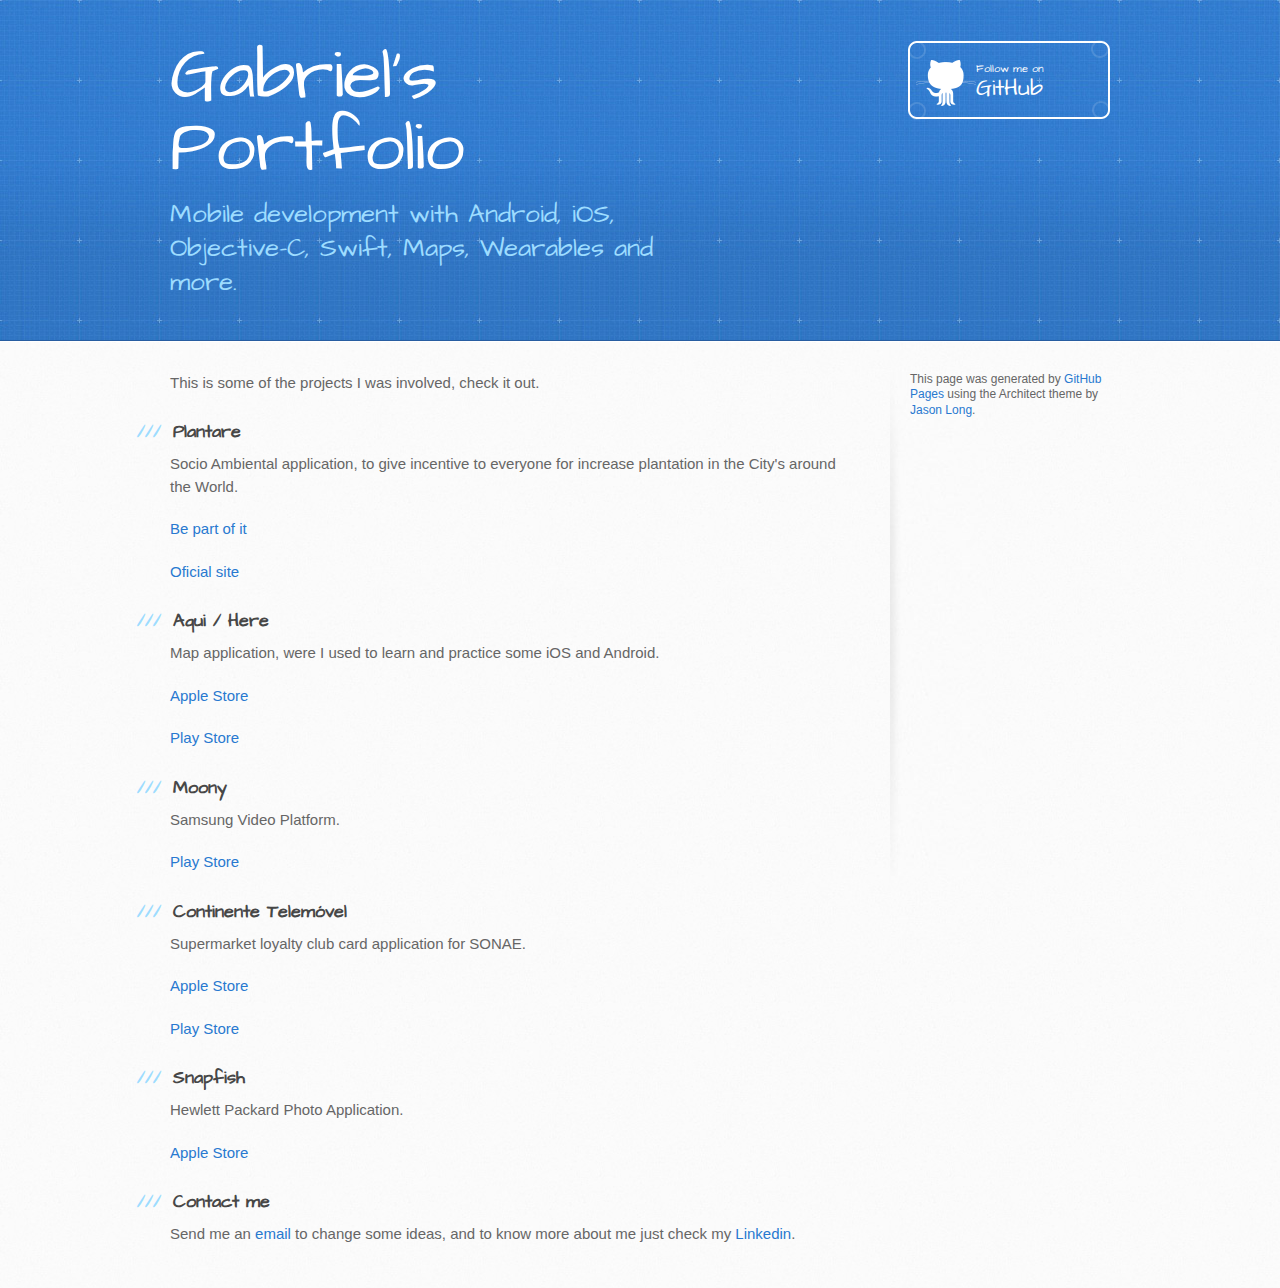
==== index.html @ df95d570 "Replace master branch with page content via GitHub" ====
<!DOCTYPE html>
<html>
  <head>
    <meta charset='utf-8'>
    <meta http-equiv="X-UA-Compatible" content="chrome=1">
    <meta name="viewport" content="width=device-width, initial-scale=1, maximum-scale=1">
    <link href='https://fonts.googleapis.com/css?family=Architects+Daughter' rel='stylesheet' type='text/css'>
    <link rel="stylesheet" type="text/css" href="stylesheets/stylesheet.css" media="screen">
    <link rel="stylesheet" type="text/css" href="stylesheets/github-light.css" media="screen">
    <link rel="stylesheet" type="text/css" href="stylesheets/print.css" media="print">

    <!--[if lt IE 9]>
    <script src="//html5shiv.googlecode.com/svn/trunk/html5.js"></script>
    <![endif]-->

    <title>Gabriel&#39;s Portfolio by gabeira</title>
  </head>

  <body>
    <header>
      <div class="inner">
        <h1>Gabriel&#39;s Portfolio</h1>
        <h2>Mobile development with Android, iOS, Objective-C, Swift, Maps, Wearables and more.</h2>
        <a href="https://github.com/gabeira" class="button"><small>Follow me on</small> GitHub</a>
      </div>
    </header>

    <div id="content-wrapper">
      <div class="inner clearfix">
        <section id="main-content">
          <p>This is some of the projects I was involved, check it out.</p>

<h3>
<a id="plantare" class="anchor" href="#plantare" aria-hidden="true"><span class="octicon octicon-link"></span></a>Plantare</h3>

<p>Socio Ambiental application, to give incentive to everyone for increase plantation in the City's around the World.</p>

<p><a href="https://github.com/gabeira/Plantare">Be part of it</a></p>

<p><a href="http://plantare.mobi">Oficial site</a></p>

<h3>
<a id="aqui--here" class="anchor" href="#aqui--here" aria-hidden="true"><span class="octicon octicon-link"></span></a>Aqui / Here</h3>

<p>Map application, were I used to learn and practice some iOS and Android.</p>

<p><a href="https://itunes.apple.com/US/app/id686338374">Apple Store</a></p>

<p><a href="https://play.google.com/store/apps/details?id=br.com.gabrielbernardopereira.Aqui">Play Store</a></p>

<h3>
<a id="moony" class="anchor" href="#moony" aria-hidden="true"><span class="octicon octicon-link"></span></a>Moony</h3>

<p>Samsung Video Platform.</p>

<p><a href="https://play.google.com/store/apps/details?id=br.org.sidia.moony">Play Store</a></p>

<h3>
<a id="continente-telemóvel" class="anchor" href="#continente-telem%C3%B3vel" aria-hidden="true"><span class="octicon octicon-link"></span></a>Continente Telemóvel</h3>

<p>Supermarket loyalty club card application for SONAE.</p>

<p><a href="https://itunes.apple.com/br/app/continente/id600514064">Apple Store</a></p>

<p><a href="https://play.google.com/store/apps/details?id=pt.continente.ContinenteTelemovel">Play Store</a></p>

<h3>
<a id="snapfish" class="anchor" href="#snapfish" aria-hidden="true"><span class="octicon octicon-link"></span></a>Snapfish</h3>

<p>Hewlett Packard Photo Application.</p>

<p><a href="https://itunes.apple.com/us/app/snapfish/id330035194">Apple Store</a></p>

<h3>
<a id="contact-me" class="anchor" href="#contact-me" aria-hidden="true"><span class="octicon octicon-link"></span></a>Contact me</h3>

<p>Send me an <a href="gabeira@gmail.com">email</a> to change some ideas, and to know more about me just check my <a href="http://linkedin.com/in/gabeira">Linkedin</a>.</p>
        </section>

        <aside id="sidebar">


          <p>This page was generated by <a href="https://pages.github.com">GitHub Pages</a> using the Architect theme by <a href="https://twitter.com/jasonlong">Jason Long</a>.</p>
        </aside>
      </div>
    </div>

            <script type="text/javascript">
            var gaJsHost = (("https:" == document.location.protocol) ? "https://ssl." : "http://www.");
            document.write(unescape("%3Cscript src='" + gaJsHost + "google-analytics.com/ga.js' type='text/javascript'%3E%3C/script%3E"));
          </script>
          <script type="text/javascript">
            try {
              var pageTracker = _gat._getTracker("UA-3048960-17");
            pageTracker._trackPageview();
            } catch(err) {}
          </script>

  </body>
</html>
---- stylesheets/stylesheet.css ----
/*! normalize.css v3.0.2 | MIT License | git.io/normalize */

/**
 * 1. Set default font family to sans-serif.
 * 2. Prevent iOS text size adjust after orientation change, without disabling
 *    user zoom.
 */

html {
  font-family: sans-serif; /* 1 */
  -webkit-text-size-adjust: 100%; /* 2 */
  -ms-text-size-adjust: 100%; /* 2 */
}

/**
 * Remove default margin.
 */

body {
  margin: 0;
}

/* HTML5 display definitions
   ========================================================================== */

/**
 * Correct `block` display not defined for any HTML5 element in IE 8/9.
 * Correct `block` display not defined for `details` or `summary` in IE 10/11
 * and Firefox.
 * Correct `block` display not defined for `main` in IE 11.
 */

article,
aside,
details,
figcaption,
figure,
footer,
header,
hgroup,
main,
menu,
nav,
section,
summary {
  display: block;
}

/**
 * 1. Correct `inline-block` display not defined in IE 8/9.
 * 2. Normalize vertical alignment of `progress` in Chrome, Firefox, and Opera.
 */

audio,
canvas,
progress,
video {
  display: inline-block; /* 1 */
  vertical-align: baseline; /* 2 */
}

/**
 * Prevent modern browsers from displaying `audio` without controls.
 * Remove excess height in iOS 5 devices.
 */

audio:not([controls]) {
  display: none;
  height: 0;
}

/**
 * Address `[hidden]` styling not present in IE 8/9/10.
 * Hide the `template` element in IE 8/9/11, Safari, and Firefox < 22.
 */

[hidden],
template {
  display: none;
}

/* Links
   ========================================================================== */

/**
 * Remove the gray background color from active links in IE 10.
 */

a {
  background-color: transparent;
}

/**
 * Improve readability when focused and also mouse hovered in all browsers.
 */

a:active,
a:hover {
  outline: 0;
}

/* Text-level semantics
   ========================================================================== */

/**
 * Address styling not present in IE 8/9/10/11, Safari, and Chrome.
 */

abbr[title] {
  border-bottom: 1px dotted;
}

/**
 * Address style set to `bolder` in Firefox 4+, Safari, and Chrome.
 */

b,
strong {
  font-weight: bold;
}

/**
 * Address styling not present in Safari and Chrome.
 */

dfn {
  font-style: italic;
}

/**
 * Address variable `h1` font-size and margin within `section` and `article`
 * contexts in Firefox 4+, Safari, and Chrome.
 */

h1 {
  margin: 0.67em 0;
  font-size: 2em;
}

/**
 * Address styling not present in IE 8/9.
 */

mark {
  color: #000;
  background: #ff0;
}

/**
 * Address inconsistent and variable font size in all browsers.
 */

small {
  font-size: 80%;
}

/**
 * Prevent `sub` and `sup` affecting `line-height` in all browsers.
 */

sub,
sup {
  position: relative;
  font-size: 75%;
  line-height: 0;
  vertical-align: baseline;
}

sup {
  top: -0.5em;
}

sub {
  bottom: -0.25em;
}

/* Embedded content
   ========================================================================== */

/**
 * Remove border when inside `a` element in IE 8/9/10.
 */

img {
  border: 0;
}

/**
 * Correct overflow not hidden in IE 9/10/11.
 */

svg:not(:root) {
  overflow: hidden;
}

/* Grouping content
   ========================================================================== */

/**
 * Address margin not present in IE 8/9 and Safari.
 */

figure {
  margin: 1em 40px;
}

/**
 * Address differences between Firefox and other browsers.
 */

hr {
  height: 0;
  -moz-box-sizing: content-box;
  box-sizing: content-box;
}

/**
 * Contain overflow in all browsers.
 */

pre {
  overflow: auto;
}

/**
 * Address odd `em`-unit font size rendering in all browsers.
 */

code,
kbd,
pre,
samp {
  font-family: monospace, monospace;
  font-size: 1em;
}

/* Forms
   ========================================================================== */

/**
 * Known limitation: by default, Chrome and Safari on OS X allow very limited
 * styling of `select`, unless a `border` property is set.
 */

/**
 * 1. Correct color not being inherited.
 *    Known issue: affects color of disabled elements.
 * 2. Correct font properties not being inherited.
 * 3. Address margins set differently in Firefox 4+, Safari, and Chrome.
 */

button,
input,
optgroup,
select,
textarea {
  margin: 0; /* 3 */
  font: inherit; /* 2 */
  color: inherit; /* 1 */
}

/**
 * Address `overflow` set to `hidden` in IE 8/9/10/11.
 */

button {
  overflow: visible;
}

/**
 * Address inconsistent `text-transform` inheritance for `button` and `select`.
 * All other form control elements do not inherit `text-transform` values.
 * Correct `button` style inheritance in Firefox, IE 8/9/10/11, and Opera.
 * Correct `select` style inheritance in Firefox.
 */

button,
select {
  text-transform: none;
}

/**
 * 1. Avoid the WebKit bug in Android 4.0.* where (2) destroys native `audio`
 *    and `video` controls.
 * 2. Correct inability to style clickable `input` types in iOS.
 * 3. Improve usability and consistency of cursor style between image-type
 *    `input` and others.
 */

button,
html input[type="button"], /* 1 */
input[type="reset"],
input[type="submit"] {
  -webkit-appearance: button; /* 2 */
  cursor: pointer; /* 3 */
}

/**
 * Re-set default cursor for disabled elements.
 */

button[disabled],
html input[disabled] {
  cursor: default;
}

/**
 * Remove inner padding and border in Firefox 4+.
 */

button::-moz-focus-inner,
input::-moz-focus-inner {
  padding: 0;
  border: 0;
}

/**
 * Address Firefox 4+ setting `line-height` on `input` using `!important` in
 * the UA stylesheet.
 */

input {
  line-height: normal;
}

/**
 * It's recommended that you don't attempt to style these elements.
 * Firefox's implementation doesn't respect box-sizing, padding, or width.
 *
 * 1. Address box sizing set to `content-box` in IE 8/9/10.
 * 2. Remove excess padding in IE 8/9/10.
 */

input[type="checkbox"],
input[type="radio"] {
  box-sizing: border-box; /* 1 */
  padding: 0; /* 2 */
}

/**
 * Fix the cursor style for Chrome's increment/decrement buttons. For certain
 * `font-size` values of the `input`, it causes the cursor style of the
 * decrement button to change from `default` to `text`.
 */

input[type="number"]::-webkit-inner-spin-button,
input[type="number"]::-webkit-outer-spin-button {
  height: auto;
}

/**
 * 1. Address `appearance` set to `searchfield` in Safari and Chrome.
 * 2. Address `box-sizing` set to `border-box` in Safari and Chrome
 *    (include `-moz` to future-proof).
 */

input[type="search"] {
  -webkit-box-sizing: content-box; /* 2 */
  -moz-box-sizing: content-box;
  box-sizing: content-box;
  -webkit-appearance: textfield; /* 1 */
}

/**
 * Remove inner padding and search cancel button in Safari and Chrome on OS X.
 * Safari (but not Chrome) clips the cancel button when the search input has
 * padding (and `textfield` appearance).
 */

input[type="search"]::-webkit-search-cancel-button,
input[type="search"]::-webkit-search-decoration {
  -webkit-appearance: none;
}

/**
 * Define consistent border, margin, and padding.
 */

fieldset {
  padding: 0.35em 0.625em 0.75em;
  margin: 0 2px;
  border: 1px solid #c0c0c0;
}

/**
 * 1. Correct `color` not being inherited in IE 8/9/10/11.
 * 2. Remove padding so people aren't caught out if they zero out fieldsets.
 */

legend {
  padding: 0; /* 2 */
  border: 0; /* 1 */
}

/**
 * Remove default vertical scrollbar in IE 8/9/10/11.
 */

textarea {
  overflow: auto;
}

/**
 * Don't inherit the `font-weight` (applied by a rule above).
 * NOTE: the default cannot safely be changed in Chrome and Safari on OS X.
 */

optgroup {
  font-weight: bold;
}

/* Tables
   ========================================================================== */

/**
 * Remove most spacing between table cells.
 */

table {
  border-spacing: 0;
  border-collapse: collapse;
}

td,
th {
  padding: 0;
}

/* LAYOUT STYLES */
body {
  font-family: 'Helvetica Neue', Helvetica, Arial, serif;
  font-size: 15px;
  font-weight: 400;
  line-height: 1.5;
  color: #666;
  background: #fafafa url(../images/body-bg.jpg) 0 0 repeat;
}

p {
  margin-top: 0;
}

a {
  color: #2879d0;
}
a:hover {
  color: #2268b2;
}

header {
  padding-top: 40px;
  padding-bottom: 40px;
  font-family: 'Architects Daughter', 'Helvetica Neue', Helvetica, Arial, serif;
  background: #2e7bcf url(../images/header-bg.jpg) 0 0 repeat-x;
  border-bottom: solid 1px #275da1;
}

header h1 {
  width: 540px;
  margin-top: 0;
  margin-bottom: 0.2em;
  font-size: 72px;
  font-weight: normal;
  line-height: 1;
  color: #fff;
  letter-spacing: -1px;
}

header h2 {
  width: 540px;
  margin-top: 0;
  margin-bottom: 0;
  font-size: 26px;
  font-weight: normal;
  line-height: 1.3;
  color: #9ddcff;
  letter-spacing: 0;
}

.inner {
  position: relative;
  width: 940px;
  margin: 0 auto;
}

#content-wrapper {
  padding-top: 30px;
  border-top: solid 1px #fff;
}

#main-content {
  float: left;
  width: 690px;
}

#main-content img {
  max-width: 100%;
}

aside#sidebar {
  float: right;
  width: 200px;
  min-height: 504px;
  padding-left: 20px;
  font-size: 12px;
  line-height: 1.3;
  background: transparent url(../images/sidebar-bg.jpg) 0 0 no-repeat;
}

aside#sidebar p.repo-owner,
aside#sidebar p.repo-owner a {
  font-weight: bold;
}

#downloads {
  margin-bottom: 40px;
}

a.button {
  width: 134px;
  height: 58px;
  padding-top: 22px;
  padding-left: 68px;
  font-family: 'Architects Daughter', 'Helvetica Neue', Helvetica, Arial, serif;
  font-size: 23px;
  line-height: 1.2;
  color: #fff;
}
a.button small {
  display: block;
  font-size: 11px;
}
header a.button {
  position: absolute;
  top: 0;
  right: 0;
  background: transparent url(../images/github-button.png) 0 0 no-repeat;
}
aside a.button {
  display: block;
  width: 138px;
  padding-left: 64px;
  margin-bottom: 20px;
  font-size: 21px;
  background: transparent url(../images/download-button.png) 0 0 no-repeat;
}

code, pre {
  margin-bottom: 30px;
  font-family: Monaco, "Bitstream Vera Sans Mono", "Lucida Console", Terminal, monospace;
  font-size: 13px;
  color: #222;
}

code {
  padding: 0 3px;
  background-color: #f2f8fc;
  border: solid 1px #dbe7f3;
}

pre {
  padding: 20px;
  overflow: auto;
  text-shadow: none;
  background: #fff;
  border: solid 1px #f2f2f2;
}
pre code {
  padding: 0;
  color: #2879d0;
  background-color: #fff;
  border: none;
}

ul, ol, dl {
  margin-bottom: 20px;
}


/* COMMON STYLES */

hr {
  height: 0;
  margin-top: 1em;
  margin-bottom: 1em;
  border: 0;
  border-top: solid 1px #ddd;
}

table {
  width: 100%;
  border: 1px solid #ebebeb;
}

th {
  font-weight: 500;
}

td {
  font-weight: 300;
  text-align: center;
  border: 1px solid #ebebeb;
}

form {
  padding: 20px;
  background: #f2f2f2;

}


/* GENERAL ELEMENT TYPE STYLES */

#main-content h1 {
  margin-top: 0;
  margin-bottom: 0;
  font-family: 'Architects Daughter', 'Helvetica Neue', Helvetica, Arial, serif;
  font-size: 2.8em;
  font-weight: normal;
  color: #474747;
  text-indent: 6px;
  letter-spacing: -1px;
}

#main-content h1:before {
  padding-right: 0.3em;
  margin-left: -0.9em;
  color: #9ddcff;
  content: "/";
}

#main-content h2 {
  margin-bottom: 8px;
  font-family: 'Architects Daughter', 'Helvetica Neue', Helvetica, Arial, serif;
  font-size: 22px;
  font-weight: bold;
  color: #474747;
  text-indent: 4px;
}
#main-content h2:before {
  padding-right: 0.3em;
  margin-left: -1.5em;
  content: "//";
  color: #9ddcff;
}

#main-content h3 {
  margin-top: 24px;
  margin-bottom: 8px;
  font-family: 'Architects Daughter', 'Helvetica Neue', Helvetica, Arial, serif;
  font-size: 18px;
  font-weight: bold;
  color: #474747;
  text-indent: 3px;
}

#main-content h3:before {
  padding-right: 0.3em;
  margin-left: -2em;
  content: "///";
  color: #9ddcff;
}

#main-content h4 {
  margin-bottom: 8px;
  font-family: 'Architects Daughter', 'Helvetica Neue', Helvetica, Arial, serif;
  font-size: 15px;
  font-weight: bold;
  color: #474747;
  text-indent: 3px;
}

h4:before {
  padding-right: 0.3em;
  margin-left: -2.8em;
  content: "////";
  color: #9ddcff;
}

#main-content h5 {
  margin-bottom: 8px;
  font-family: 'Architects Daughter', 'Helvetica Neue', Helvetica, Arial, serif;
  font-size: 14px;
  color: #474747;
  text-indent: 3px;
}
h5:before {
  padding-right: 0.3em;
  margin-left: -3.2em;
  content: "/////";
  color: #9ddcff;
}

#main-content h6 {
  margin-bottom: 8px;
  font-family: 'Architects Daughter', 'Helvetica Neue', Helvetica, Arial, serif;
  font-size: .8em;
  color: #474747;
  text-indent: 3px;
}
h6:before {
  padding-right: 0.3em;
  margin-left: -3.7em;
  content: "//////";
  color: #9ddcff;
}

p {
  margin-bottom: 20px;
}

a {
  text-decoration: none;
}

p a {
  font-weight: 400;
}

blockquote {
  padding: 0 0 0 30px;
  margin-bottom: 20px;
  font-size: 1.6em;
  border-left: 10px solid #e9e9e9;
}

ul {
  list-style-position: inside;
  list-style: disc;
  padding-left: 20px;
}

ol {
  list-style-position: inside;
  list-style: decimal;
  padding-left: 3px;
}

dl dd {
  font-style: italic;
  font-weight: 100;
}

footer {
  padding-top: 20px;
  padding-bottom: 30px;
  margin-top: 40px;
  font-size: 13px;
  color: #aaa;
  background: transparent url('../images/hr.png') 0 0 no-repeat;
}

footer a {
  color: #666;
}
footer a:hover {
  color: #444;
}

/* MISC */
.clearfix:after {
  display: block;
  height: 0;
  clear: both;
  visibility: hidden;
  content: '.';
}

.clearfix {display: inline-block;}
* html .clearfix {height: 1%;}
.clearfix {display: block;}

/* #Media Queries
================================================== */

/* Smaller than standard 960 (devices and browsers) */
@media only screen and (max-width: 959px) { }

/* Tablet Portrait size to standard 960 (devices and browsers) */
@media only screen and (min-width: 768px) and (max-width: 959px) {
  .inner {
    width: 740px;
  }
  header h1, header h2 {
    width: 340px;
  }
  header h1 {
    font-size: 60px;
  }
  header h2 {
    font-size: 30px;
  }
  #main-content {
    width: 490px;
  }
  #main-content h1:before,
  #main-content h2:before,
  #main-content h3:before,
  #main-content h4:before,
  #main-content h5:before,
  #main-content h6:before {
    padding-right: 0;
    margin-left: 0;
    content: none;
  }
}

/* All Mobile Sizes (devices and browser) */
@media only screen and (max-width: 767px) {
  .inner {
    width: 93%;
  }
  header {
    padding: 20px 0;
  }
  header .inner {
    position: relative;
  }
  header h1, header h2 {
    width: 100%;
  }
  header h1 {
    font-size: 48px;
  }
  header h2 {
    font-size: 24px;
  }
  header a.button {
    position: relative;
    display: inline-block;
    width: auto;
    height: auto;
    padding: 5px 10px;
    margin-top: 15px;
    font-size: 13px;
    line-height: 1;
    color: #2879d0;
    text-align: center;
    background-color: #9ddcff;
    background-image: none;
    border-radius: 5px;
    -moz-border-radius: 5px;
    -webkit-border-radius: 5px;
  }
  header a.button small {
    display: inline;
    font-size: 13px;
  }
  #main-content,
  aside#sidebar {
    float: none;
    width: 100% ! important;
  }
  aside#sidebar {
    min-height: 0;
    padding: 20px 0;
    margin-top: 20px;
    background-image: none;
    border-top: solid 1px #ddd;
  }
  aside#sidebar a.button {
    display: none;
  }
  #main-content h1:before,
  #main-content h2:before,
  #main-content h3:before,
  #main-content h4:before,
  #main-content h5:before,
  #main-content h6:before {
    padding-right: 0;
    margin-left: 0;
    content: none;
  }
}

/* Mobile Landscape Size to Tablet Portrait (devices and browsers) */
@media only screen and (min-width: 480px) and (max-width: 767px) { }

/* Mobile Portrait Size to Mobile Landscape Size (devices and browsers) */
@media only screen and (max-width: 479px) { }
---- stylesheets/github-light.css ----
/*
   Copyright 2014 GitHub Inc.

   Licensed under the Apache License, Version 2.0 (the "License");
   you may not use this file except in compliance with the License.
   You may obtain a copy of the License at

       http://www.apache.org/licenses/LICENSE-2.0

   Unless required by applicable law or agreed to in writing, software
   distributed under the License is distributed on an "AS IS" BASIS,
   WITHOUT WARRANTIES OR CONDITIONS OF ANY KIND, either express or implied.
   See the License for the specific language governing permissions and
   limitations under the License.

*/

.pl-c /* comment */ {
  color: #969896;
}

.pl-c1      /* constant, markup.raw, meta.diff.header, meta.module-reference, meta.property-name, support, support.constant, support.variable, variable.other.constant */,
.pl-s .pl-v /* string variable */ {
  color: #0086b3;
}

.pl-e  /* entity */,
.pl-en /* entity.name */ {
  color: #795da3;
}

.pl-s .pl-s1 /* string source */,
.pl-smi      /* storage.modifier.import, storage.modifier.package, storage.type.java, variable.other, variable.parameter.function */ {
  color: #333;
}

.pl-ent /* entity.name.tag */ {
  color: #63a35c;
}

.pl-k /* keyword, storage, storage.type */ {
  color: #a71d5d;
}

.pl-pds              /* punctuation.definition.string, string.regexp.character-class */,
.pl-s                /* string */,
.pl-s .pl-pse .pl-s1 /* string punctuation.section.embedded source */,
.pl-sr               /* string.regexp */,
.pl-sr .pl-cce       /* string.regexp constant.character.escape */,
.pl-sr .pl-sra       /* string.regexp string.regexp.arbitrary-repitition */,
.pl-sr .pl-sre       /* string.regexp source.ruby.embedded */ {
  color: #183691;
}

.pl-v /* variable */ {
  color: #ed6a43;
}

.pl-id /* invalid.deprecated */ {
  color: #b52a1d;
}

.pl-ii /* invalid.illegal */ {
  background-color: #b52a1d;
  color: #f8f8f8;
}

.pl-sr .pl-cce /* string.regexp constant.character.escape */ {
  color: #63a35c;
  font-weight: bold;
}

.pl-ml /* markup.list */ {
  color: #693a17;
}

.pl-mh        /* markup.heading */,
.pl-mh .pl-en /* markup.heading entity.name */,
.pl-ms        /* meta.separator */ {
  color: #1d3e81;
  font-weight: bold;
}

.pl-mq /* markup.quote */ {
  color: #008080;
}

.pl-mi /* markup.italic */ {
  color: #333;
  font-style: italic;
}

.pl-mb /* markup.bold */ {
  color: #333;
  font-weight: bold;
}

.pl-md /* markup.deleted, meta.diff.header.from-file */ {
  background-color: #ffecec;
  color: #bd2c00;
}

.pl-mi1 /* markup.inserted, meta.diff.header.to-file */ {
  background-color: #eaffea;
  color: #55a532;
}

.pl-mdr /* meta.diff.range */ {
  color: #795da3;
  font-weight: bold;
}

.pl-mo /* meta.output */ {
  color: #1d3e81;
}
---- stylesheets/print.css ----
html, body, div, span, applet, object, iframe,
h1, h2, h3, h4, h5, h6, p, blockquote, pre,
a, abbr, acronym, address, big, cite, code,
del, dfn, em, img, ins, kbd, q, s, samp,
small, strike, strong, sub, sup, tt, var,
b, u, i, center,
dl, dt, dd, ol, ul, li,
fieldset, form, label, legend,
table, caption, tbody, tfoot, thead, tr, th, td,
article, aside, canvas, details, embed,
figure, figcaption, footer, header, hgroup,
menu, nav, output, ruby, section, summary,
time, mark, audio, video {
  padding: 0;
  margin: 0;
  font: inherit;
  font-size: 100%;
  vertical-align: baseline;
  border: 0;
}
/* HTML5 display-role reset for older browsers */
article, aside, details, figcaption, figure,
footer, header, hgroup, menu, nav, section {
  display: block;
}
body {
  line-height: 1;
}
ol, ul {
  list-style: none;
}
blockquote, q {
  quotes: none;
}
blockquote:before, blockquote:after,
q:before, q:after {
  content: '';
  content: none;
}
table {
  border-spacing: 0;
  border-collapse: collapse;
}
body {
  font-family: 'Helvetica Neue', Helvetica, Arial, serif;
  font-size: 13px;
  line-height: 1.5;
  color: #000;
}

a {
  font-weight: bold;
  color: #d5000d;
}

header {
  padding-top: 35px;
  padding-bottom: 10px;
}

header h1 {
  font-size: 48px;
  font-weight: bold;
  line-height: 1.2;
  color: #303030;
  letter-spacing: -1px;
}

header h2 {
  font-size: 24px;
  font-weight: normal;
  line-height: 1.3;
  color: #aaa;
  letter-spacing: -1px;
}
#downloads {
  display: none;
}
#main_content {
  padding-top: 20px;
}

code, pre {
  margin-bottom: 30px;
  font-family: Monaco, "Bitstream Vera Sans Mono", "Lucida Console", Terminal;
  font-size: 12px;
  color: #222;
}

code {
  padding: 0 3px;
}

pre {
  padding: 20px;
  overflow: auto;
  border: solid 1px #ddd;
}
pre code {
  padding: 0;
}

ul, ol, dl {
  margin-bottom: 20px;
}


/* COMMON STYLES */

table {
  width: 100%;
  border: 1px solid #ebebeb;
}

th {
  font-weight: 500;
}

td {
  font-weight: 300;
  text-align: center;
  border: 1px solid #ebebeb;
}

form {
  padding: 20px;
  background: #f2f2f2;

}


/* GENERAL ELEMENT TYPE STYLES */

h1 {
  font-size: 2.8em;
}

h2 {
  margin-bottom: 8px;
  font-size: 22px;
  font-weight: bold;
  color: #303030;
}

h3 {
  margin-bottom: 8px;
  font-size: 18px;
  font-weight: bold;
  color: #d5000d;
}

h4 {
  font-size: 16px;
  font-weight: bold;
  color: #303030;
}

h5 {
  font-size: 1em;
  color: #303030;
}

h6 {
  font-size: .8em;
  color: #303030;
}

p {
  margin-bottom: 20px;
  font-weight: 300;
}

a {
  text-decoration: none;
}

p a {
  font-weight: 400;
}

blockquote {
  padding: 0 0 0 30px;
  margin-bottom: 20px;
  font-size: 1.6em;
  border-left: 10px solid #e9e9e9;
}

ul li {
  padding-left: 20px;
  list-style-position: inside;
  list-style: disc;
}

ol li {
  padding-left: 3px;
  list-style-position: inside;
  list-style: decimal;
}

dl dd {
  font-style: italic;
  font-weight: 100;
}

footer {
  padding-top: 20px;
  padding-bottom: 30px;
  margin-top: 40px;
  font-size: 13px;
  color: #aaa;
}

footer a {
  color: #666;
}

/* MISC */
.clearfix:after {
  display: block;
  height: 0;
  clear: both;
  visibility: hidden;
  content: '.';
}

.clearfix {display: inline-block;}
* html .clearfix {height: 1%;}
.clearfix {display: block;}
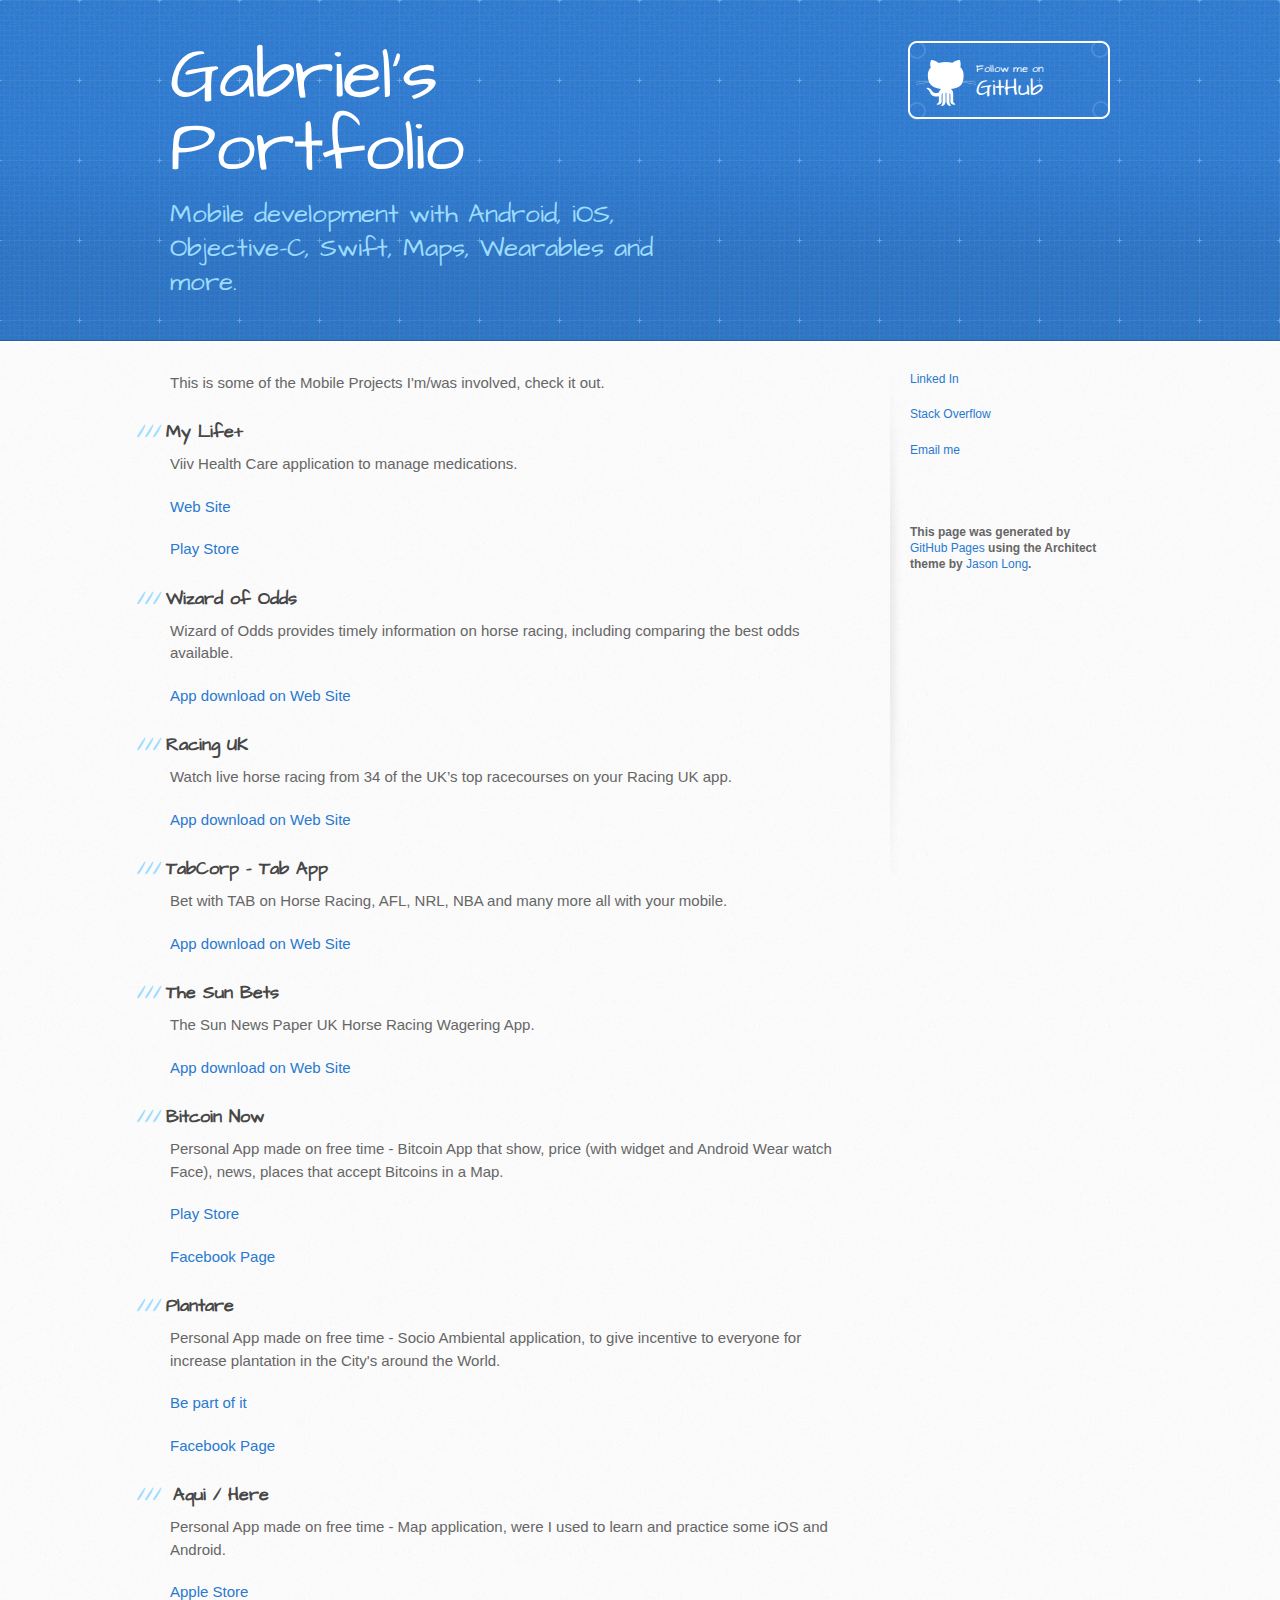
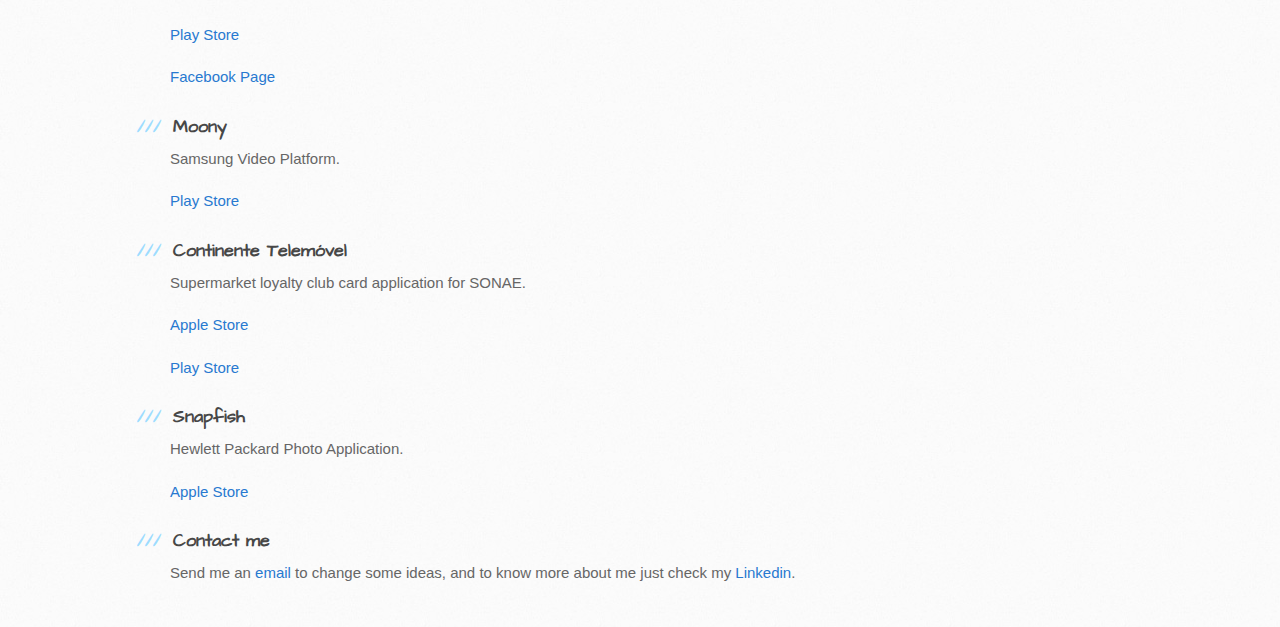
==== commit f1528978: "Update projects" ====
--- a/index.html
+++ b/index.html
@@ -28,25 +28,55 @@
     <div id="content-wrapper">
       <div class="inner clearfix">
         <section id="main-content">
-          <p>This is some of the projects I was involved, check it out.</p>
+          <p>This is some of the Mobile Projects I'm/was involved, check it out.</p>
 
-<h3>
-<a id="plantare" class="anchor" href="#plantare" aria-hidden="true"><span class="octicon octicon-link"></span></a>Plantare</h3>
+<h3><a id="mylifeplus" class="anchor" href="#mylifeplus" aria-hidden="true"><span class="octicon octicon-link"></span></a>My Life+</h3>
+<p>Viiv Health Care application to manage medications.</p>
+<p><a href="https://www.mylifeplus.com.au">Web Site</a></p>
+<p><a href="https://play.google.com/store/apps/details?id=au.com.viivhealthcare">Play Store</a></p>
 
-<p>Socio Ambiental application, to give incentive to everyone for increase plantation in the City's around the World.</p>
 
+<h3><a id="wizardofodds" class="anchor" href="#wizardofodds" aria-hidden="true"><span class="octicon octicon-link"></span></a>Wizard of Odds</h3>
+<p>Wizard of Odds provides timely information on horse racing, including comparing the best odds available.</p>
+<p><a href="http://www.wizardofodds.com.au">App download on Web Site</a></p>
+
+
+<h3><a id="ruk" class="anchor" href="#ruk" aria-hidden="true"><span class="octicon octicon-link"></span></a>Racing UK</h3>
+<p>Watch live horse racing from 34 of the UK’s top racecourses on your Racing UK app.</p>
+<p><a href="http://www.racinguk.com">App download on Web Site</a></p>
+
+
+<h3><a id="tab" class="anchor" href="#tab" aria-hidden="true"><span class="octicon octicon-link"></span></a>TabCorp - Tab App</h3>
+<p>Bet with TAB on Horse Racing, AFL, NRL, NBA and many more all with your mobile.</p>
+<p><a href="https://www.tab.com.au/info/android-app">App download on Web Site</a></p>
+
+
+<h3><a id="sunbets" class="anchor" href="#sunbets" aria-hidden="true"><span class="octicon octicon-link"></span></a>The Sun Bets</h3>
+<p>The Sun News Paper UK Horse Racing Wagering App.</p>
+<p><a href="www.sunbets.co.uk/info/android-app">App download on Web Site</a></p>
+
+
+<h3><a id="bitcoinnow" class="anchor" href="#bitcoinnow" aria-hidden="true"><span class="octicon octicon-link"></span></a>Bitcoin Now</h3>
+<p>Personal App made on free time - Bitcoin App that show, price (with widget and Android Wear watch Face), news, places that accept Bitcoins in a Map.</p>
+<p><a href="https://play.google.com/store/apps/details?id=mobi.bitcoinnow">Play Store</a></p>
+<p><a href="https://www.facebook.com/bitcoinnow.mobi">Facebook Page</a></p>
+
+<h3><a id="plantare" class="anchor" href="#plantare" aria-hidden="true"><span class="octicon octicon-link"></span></a>Plantare</h3>
+<p>Personal App made on free time - Socio Ambiental application, to give incentive to everyone for increase plantation in the City's around the World.</p>
 <p><a href="https://github.com/gabeira/Plantare">Be part of it</a></p>
+<p><a href="https://www.facebook.com/plantare.mobi">Facebook Page</a></p>
 
-<p><a href="http://plantare.mobi">Oficial site</a></p>
 
 <h3>
 <a id="aqui--here" class="anchor" href="#aqui--here" aria-hidden="true"><span class="octicon octicon-link"></span></a>Aqui / Here</h3>
 
-<p>Map application, were I used to learn and practice some iOS and Android.</p>
+<p>Personal App made on free time - Map application, were I used to learn and practice some iOS and Android.</p>
 
 <p><a href="https://itunes.apple.com/US/app/id686338374">Apple Store</a></p>
 
 <p><a href="https://play.google.com/store/apps/details?id=br.com.gabrielbernardopereira.Aqui">Play Store</a></p>
+<p><a href="https://www.facebook.com/aqui.mobi">Facebook Page</a></p>
+
 
 <h3>
 <a id="moony" class="anchor" href="#moony" aria-hidden="true"><span class="octicon octicon-link"></span></a>Moony</h3>
@@ -54,6 +84,7 @@
 <p>Samsung Video Platform.</p>
 
 <p><a href="https://play.google.com/store/apps/details?id=br.org.sidia.moony">Play Store</a></p>
+
 
 <h3>
 <a id="continente-telemóvel" class="anchor" href="#continente-telem%C3%B3vel" aria-hidden="true"><span class="octicon octicon-link"></span></a>Continente Telemóvel</h3>
@@ -64,6 +95,7 @@
 
 <p><a href="https://play.google.com/store/apps/details?id=pt.continente.ContinenteTelemovel">Play Store</a></p>
 
+
 <h3>
 <a id="snapfish" class="anchor" href="#snapfish" aria-hidden="true"><span class="octicon octicon-link"></span></a>Snapfish</h3>
 
@@ -71,15 +103,19 @@
 
 <p><a href="https://itunes.apple.com/us/app/snapfish/id330035194">Apple Store</a></p>
 
+
 <h3>
 <a id="contact-me" class="anchor" href="#contact-me" aria-hidden="true"><span class="octicon octicon-link"></span></a>Contact me</h3>
 
-<p>Send me an <a href="gabeira@gmail.com">email</a> to change some ideas, and to know more about me just check my <a href="http://linkedin.com/in/gabeira">Linkedin</a>.</p>
+<p>Send me an <a href="mailto:gabeira@gmail.com">email</a> to change some ideas, and to know more about me just check my <a href="http://linkedin.com/in/gabeira">Linkedin</a>.</p>
         </section>
 
         <aside id="sidebar">
 
-
+<p><b><a href="http://linkedin.com/in/gabeira">Linked In</a><b></p>
+<p><b><a href="https://stackoverflow.com/users/2221507/gabriel-pereira">Stack Overflow</a><b></p>
+<p><b><a href="mailto:gabeira@gmail.com">Email me</a><b></p>
+<br><br><br>
           <p>This page was generated by <a href="https://pages.github.com">GitHub Pages</a> using the Architect theme by <a href="https://twitter.com/jasonlong">Jason Long</a>.</p>
         </aside>
       </div>
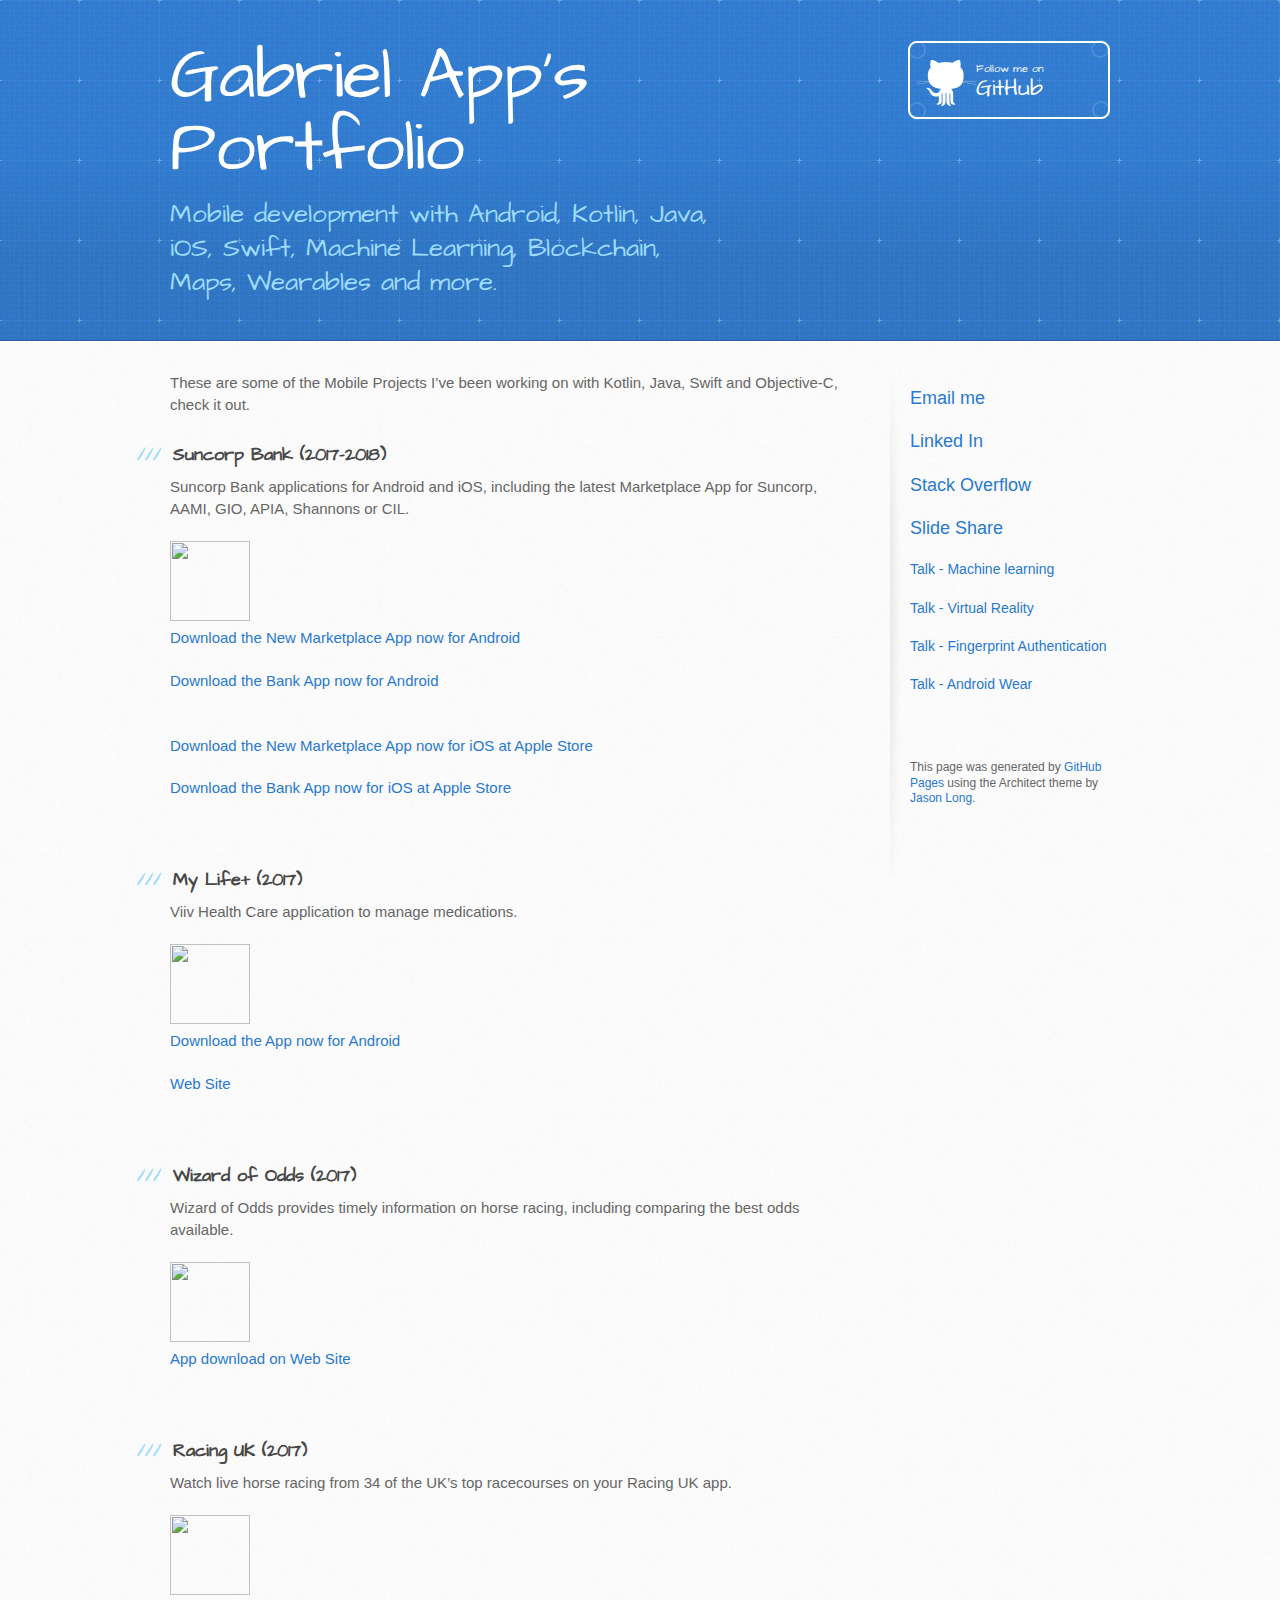
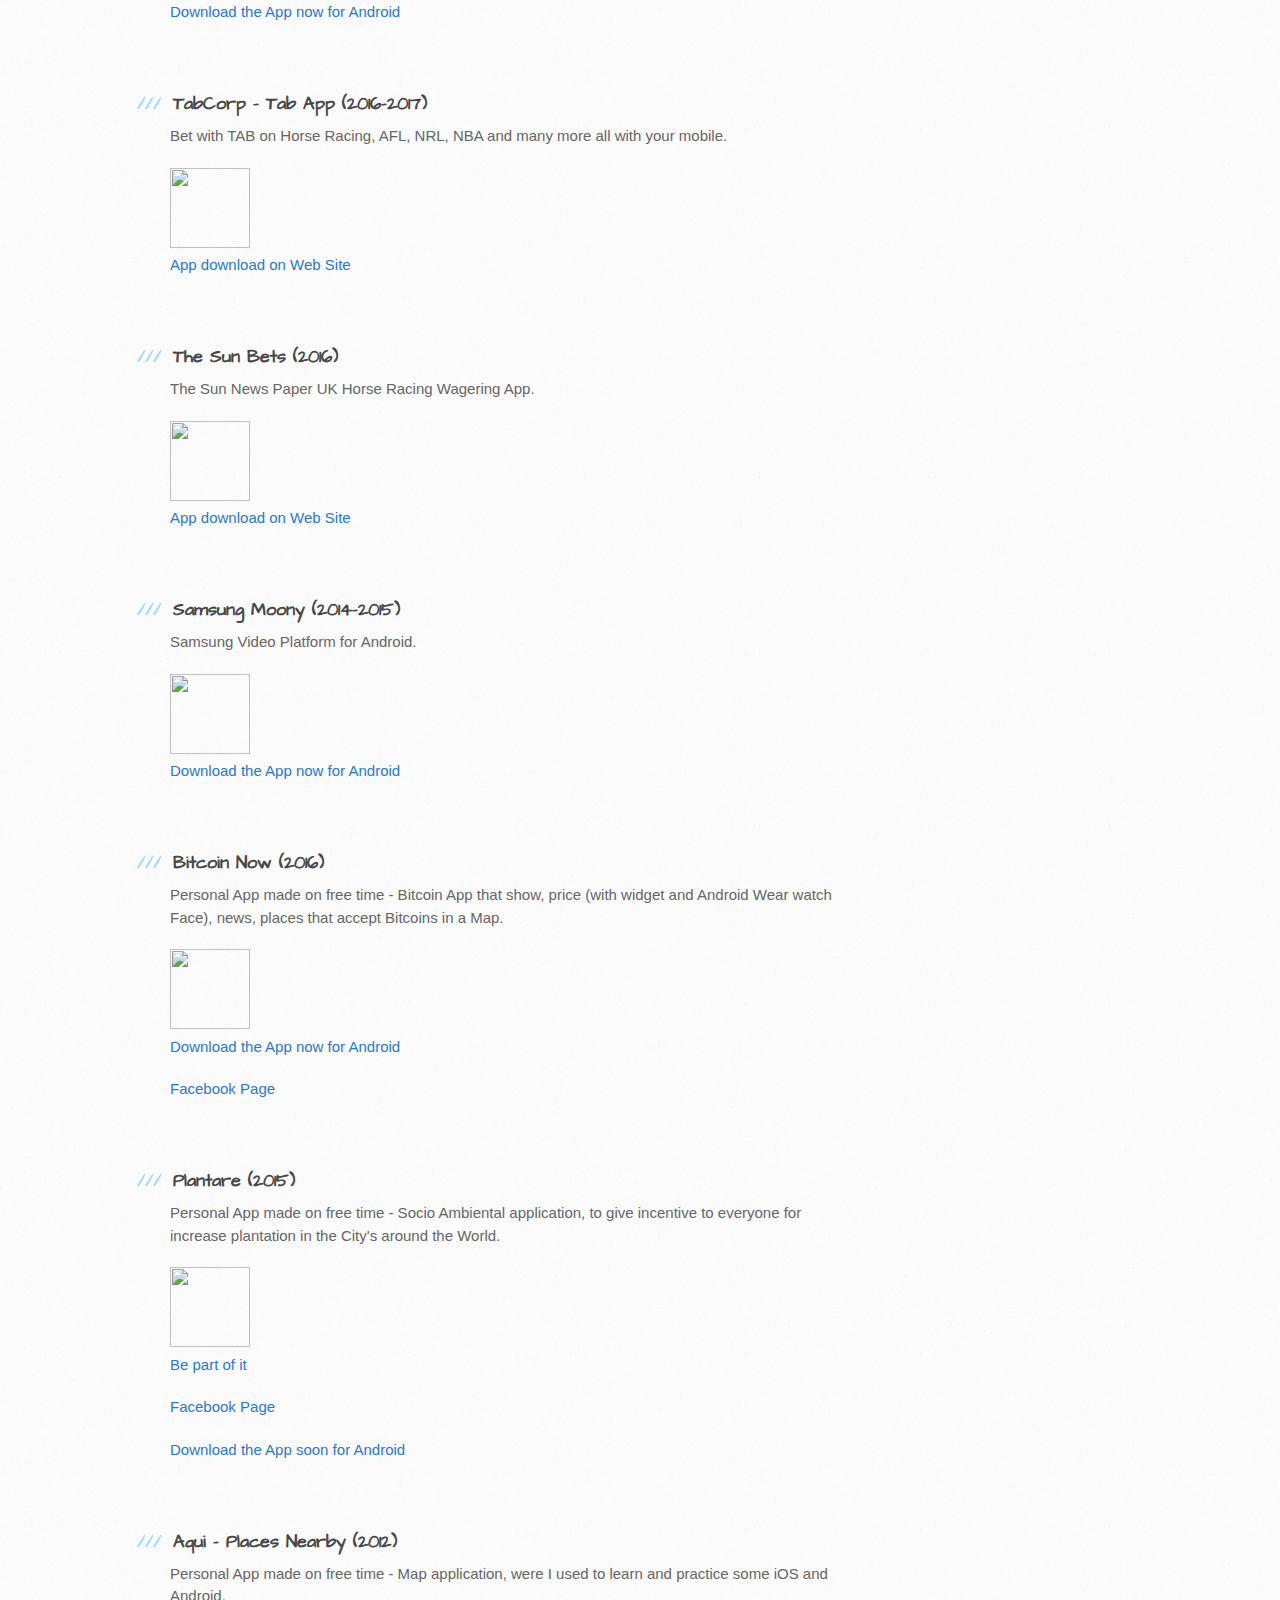
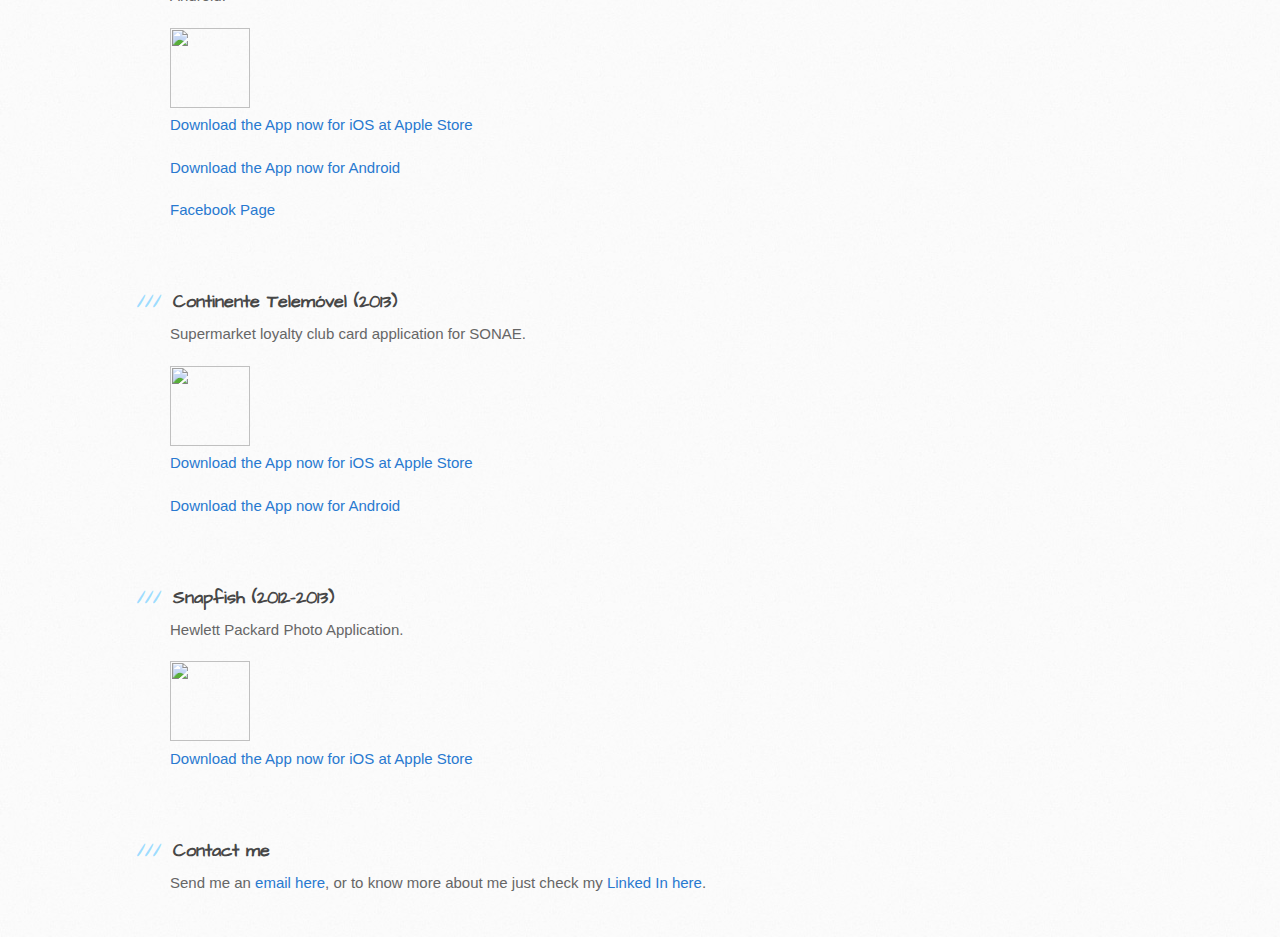
==== commit fcff664e: "Update Adding Suncorp App" ====
--- a/index.html
+++ b/index.html
@@ -1,10 +1,11 @@
 <!DOCTYPE html>
 <html>
-  <head>
+<head>
     <meta charset='utf-8'>
     <meta http-equiv="X-UA-Compatible" content="chrome=1">
     <meta name="viewport" content="width=device-width, initial-scale=1, maximum-scale=1">
-    <link href='https://fonts.googleapis.com/css?family=Architects+Daughter' rel='stylesheet' type='text/css'>
+    <link href='https://fonts.googleapis.com/css?family=Architects+Daughter' rel='stylesheet'
+          type='text/css'>
     <link rel="stylesheet" type="text/css" href="stylesheets/stylesheet.css" media="screen">
     <link rel="stylesheet" type="text/css" href="stylesheets/github-light.css" media="screen">
     <link rel="stylesheet" type="text/css" href="stylesheets/print.css" media="print">
@@ -13,124 +14,216 @@
     <script src="//html5shiv.googlecode.com/svn/trunk/html5.js"></script>
     <![endif]-->
 
-    <title>Gabriel&#39;s Portfolio by gabeira</title>
-  </head>
-
-  <body>
-    <header>
-      <div class="inner">
-        <h1>Gabriel&#39;s Portfolio</h1>
-        <h2>Mobile development with Android, iOS, Objective-C, Swift, Maps, Wearables and more.</h2>
-        <a href="https://github.com/gabeira" class="button"><small>Follow me on</small> GitHub</a>
-      </div>
-    </header>
-
-    <div id="content-wrapper">
-      <div class="inner clearfix">
+    <title>Gabriel App&#39;s Portfolio by gabeira</title>
+</head>
+
+<body>
+<header>
+    <div class="inner">
+        <h1>Gabriel App&#39;s Portfolio</h1>
+        <h2>Mobile development with Android, Kotlin, Java, iOS, Swift, Machine Learning,
+            Blockchain, Maps, Wearables and more.</h2>
+        <a href="https://github.com/gabeira" class="button">
+            <small>Follow me on</small>
+            GitHub</a>
+    </div>
+</header>
+
+<div id="content-wrapper">
+    <div class="inner clearfix">
         <section id="main-content">
-          <p>This is some of the Mobile Projects I'm/was involved, check it out.</p>
-
-<h3><a id="mylifeplus" class="anchor" href="#mylifeplus" aria-hidden="true"><span class="octicon octicon-link"></span></a>My Life+</h3>
-<p>Viiv Health Care application to manage medications.</p>
-<p><a href="https://www.mylifeplus.com.au">Web Site</a></p>
-<p><a href="https://play.google.com/store/apps/details?id=au.com.viivhealthcare">Play Store</a></p>
-
-
-<h3><a id="wizardofodds" class="anchor" href="#wizardofodds" aria-hidden="true"><span class="octicon octicon-link"></span></a>Wizard of Odds</h3>
-<p>Wizard of Odds provides timely information on horse racing, including comparing the best odds available.</p>
-<p><a href="http://www.wizardofodds.com.au">App download on Web Site</a></p>
-
-
-<h3><a id="ruk" class="anchor" href="#ruk" aria-hidden="true"><span class="octicon octicon-link"></span></a>Racing UK</h3>
-<p>Watch live horse racing from 34 of the UK’s top racecourses on your Racing UK app.</p>
-<p><a href="http://www.racinguk.com">App download on Web Site</a></p>
-
-
-<h3><a id="tab" class="anchor" href="#tab" aria-hidden="true"><span class="octicon octicon-link"></span></a>TabCorp - Tab App</h3>
-<p>Bet with TAB on Horse Racing, AFL, NRL, NBA and many more all with your mobile.</p>
-<p><a href="https://www.tab.com.au/info/android-app">App download on Web Site</a></p>
-
-
-<h3><a id="sunbets" class="anchor" href="#sunbets" aria-hidden="true"><span class="octicon octicon-link"></span></a>The Sun Bets</h3>
-<p>The Sun News Paper UK Horse Racing Wagering App.</p>
-<p><a href="www.sunbets.co.uk/info/android-app">App download on Web Site</a></p>
-
-
-<h3><a id="bitcoinnow" class="anchor" href="#bitcoinnow" aria-hidden="true"><span class="octicon octicon-link"></span></a>Bitcoin Now</h3>
-<p>Personal App made on free time - Bitcoin App that show, price (with widget and Android Wear watch Face), news, places that accept Bitcoins in a Map.</p>
-<p><a href="https://play.google.com/store/apps/details?id=mobi.bitcoinnow">Play Store</a></p>
-<p><a href="https://www.facebook.com/bitcoinnow.mobi">Facebook Page</a></p>
-
-<h3><a id="plantare" class="anchor" href="#plantare" aria-hidden="true"><span class="octicon octicon-link"></span></a>Plantare</h3>
-<p>Personal App made on free time - Socio Ambiental application, to give incentive to everyone for increase plantation in the City's around the World.</p>
-<p><a href="https://github.com/gabeira/Plantare">Be part of it</a></p>
-<p><a href="https://www.facebook.com/plantare.mobi">Facebook Page</a></p>
-
-
-<h3>
-<a id="aqui--here" class="anchor" href="#aqui--here" aria-hidden="true"><span class="octicon octicon-link"></span></a>Aqui / Here</h3>
-
-<p>Personal App made on free time - Map application, were I used to learn and practice some iOS and Android.</p>
-
-<p><a href="https://itunes.apple.com/US/app/id686338374">Apple Store</a></p>
-
-<p><a href="https://play.google.com/store/apps/details?id=br.com.gabrielbernardopereira.Aqui">Play Store</a></p>
-<p><a href="https://www.facebook.com/aqui.mobi">Facebook Page</a></p>
-
-
-<h3>
-<a id="moony" class="anchor" href="#moony" aria-hidden="true"><span class="octicon octicon-link"></span></a>Moony</h3>
-
-<p>Samsung Video Platform.</p>
-
-<p><a href="https://play.google.com/store/apps/details?id=br.org.sidia.moony">Play Store</a></p>
-
-
-<h3>
-<a id="continente-telemóvel" class="anchor" href="#continente-telem%C3%B3vel" aria-hidden="true"><span class="octicon octicon-link"></span></a>Continente Telemóvel</h3>
-
-<p>Supermarket loyalty club card application for SONAE.</p>
-
-<p><a href="https://itunes.apple.com/br/app/continente/id600514064">Apple Store</a></p>
-
-<p><a href="https://play.google.com/store/apps/details?id=pt.continente.ContinenteTelemovel">Play Store</a></p>
-
-
-<h3>
-<a id="snapfish" class="anchor" href="#snapfish" aria-hidden="true"><span class="octicon octicon-link"></span></a>Snapfish</h3>
-
-<p>Hewlett Packard Photo Application.</p>
-
-<p><a href="https://itunes.apple.com/us/app/snapfish/id330035194">Apple Store</a></p>
-
-
-<h3>
-<a id="contact-me" class="anchor" href="#contact-me" aria-hidden="true"><span class="octicon octicon-link"></span></a>Contact me</h3>
-
-<p>Send me an <a href="mailto:gabeira@gmail.com">email</a> to change some ideas, and to know more about me just check my <a href="http://linkedin.com/in/gabeira">Linkedin</a>.</p>
+            <p>These are some of the Mobile Projects I’ve been working on with Kotlin, Java, Swift and Objective-C, check it out.</p>
+
+            <h3>
+                <a id="suncorpbank" class="anchor" href="#suncorpbank" aria-hidden="true">
+                    <span class="octicon octicon-link"></span></a>Suncorp Bank (2017-2018)
+            </h3>
+            <p>Suncorp Bank applications for Android and iOS, including the latest Marketplace App
+                for Suncorp, AAMI, GIO, APIA, Shannons or CIL.</p>
+            <img width="80dp" height="80dp"
+                 src="https://is3-ssl.mzstatic.com/image/thumb/Purple118/v4/16/f5/9c/16f59cf1-7f16-bb9d-907e-adcc67fa8ea8/AppIcon-1x_U007emarketing-0-0-GLES2_U002c0-512MB-sRGB-0-0-0-85-220-0-0-0-4.png/230x0w.jpg">
+            <p><a href="https://play.google.com/store/apps/details?id=au.com.suncorp.marketplace">Download
+                the New Marketplace App now for Android</a></p>
+            <p><a href="https://play.google.com/store/apps/details?id=au.com.suncorp.SuncorpBank">Download
+                the Bank App now for Android</a></p><br>
+            <p><a href="https://itunes.apple.com/au/app/suncorp-app/id1383025759">Download the New
+                Marketplace App now for iOS at Apple Store</a></p>
+            <p><a href="https://itunes.apple.com/au/app/suncorp-bank/id484823774?mt=8">Download the
+                Bank App now for iOS at Apple Store</a></p><br>
+
+
+            <h3>
+                <a id="mylifeplus" class="anchor" href="#mylifeplus" aria-hidden="true">
+                    <span class="octicon octicon-link"></span></a>My Life+ (2017)
+            </h3>
+            <p>Viiv Health Care application to manage medications.</p>
+            <img width="80dp" height="80dp"
+                 src="https://lh3.googleusercontent.com/Im7Nexi8qcZbq0R8qUSzje2lmc0QG2jNHl2kbGDMdifKnj0YMhzsWf_grrexWxYRJQ=s360-rw">
+            <p><a href="https://play.google.com/store/apps/details?id=au.com.viivhealthcare">Download the App now for Android</a></p>
+            <p><a href="https://www.mylifeplus.com.au">Web Site</a></p><br>
+
+
+            <h3>
+                <a id="wizardofodds" class="anchor" href="#wizardofodds" aria-hidden="true">
+                    <span class="octicon octicon-link"></span></a>Wizard of Odds (2017)
+            </h3>
+            <p>Wizard of Odds provides timely information on horse racing, including comparing the
+                best odds available.</p>
+            <img width="80dp" height="80dp"
+                 src="https://is1-ssl.mzstatic.com/image/thumb/Purple118/v4/d5/00/c8/d500c89f-c205-8970-8014-12fe031f0124/AppIcon-1x_U007emarketing-85-220-0-4.png/230x0w.jpg">
+            <p><a href="https://www.wizardofodds.com.au">App download on Web Site</a></p><br>
+
+
+            <h3>
+                <a id="ruk" class="anchor" href="#ruk" aria-hidden="true">
+                    <span class="octicon octicon-link"></span></a>Racing UK (2017)
+            </h3>
+            <p>Watch live horse racing from 34 of the UK’s top racecourses on your Racing UK app.</p>
+            <img width="80dp" height="80dp"
+                 src="https://lh3.googleusercontent.com/zDi3shq75WnKDpj3AMYtkMxbcMpVFEEcQw6XPoEfMugbx7QBl2sfq4ivTuCHnSAjEgM=s360-rw">
+            <p><a href="https://play.google.com/store/apps/details?id=com.racinguk.app">Download the
+                App now for Android</a></p><br>
+
+
+            <h3>
+                <a id="tab" class="anchor" href="#tab" aria-hidden="true">
+                    <span class="octicon octicon-link"></span></a>TabCorp - Tab App (2016-2017)
+            </h3>
+            <p>Bet with TAB on Horse Racing, AFL, NRL, NBA and many more all with your mobile.</p>
+            <img width="80dp" height="80dp"
+                 src="https://is5-ssl.mzstatic.com/image/thumb/Purple118/v4/23/39/be/2339be3c-069d-a0f6-e842-026f74f2ec89/AppIcon-1x_U007emarketing-85-220-0-6.png/230x0w.jpg">
+            <p><a href="https://www.tab.com.au/info/android-app">App download on Web Site</a></p>
+            <br>
+
+
+            <h3>
+                <a id="sunbets" class="anchor" href="#sunbets" aria-hidden="true">
+                    <span class="octicon octicon-link"></span></a>The Sun Bets (2016)
+            </h3>
+            <p>The Sun News Paper UK Horse Racing Wagering App.</p>
+            <img width="80dp" height="80dp"
+                 src="https://pbs.twimg.com/profile_images/919876700716007424/sDWXAxJW_400x400.jpg">
+            <p><a href="http://www.sunbets.co.uk">App download on Web Site</a></p><br>
+
+
+            <h3>
+                <a id="moony" class="anchor" href="#moony" aria-hidden="true">
+                    <span class="octicon octicon-link"></span></a>Samsung Moony (2014-2015)
+            </h3>
+            <p>Samsung Video Platform for Android.</p>
+            <img width="80dp" height="80dp"
+                 src="https://lh3.ggpht.com/uzdp_IMiW4BSrQ9R195La-kYfTSC0d7gmdcaF37v-bc58Ju9RSk80ACXBx9AGntjc6K8=s360-rw">
+            <p><a href="https://play.google.com/store/apps/details?id=br.org.sidia.moony">Download
+                the App now for Android</a></p><br>
+
+
+            <h3>
+                <a id="bitcoinnow" class="anchor" href="#bitcoinnow" aria-hidden="true">
+                    <span class="octicon octicon-link"></span></a>Bitcoin Now (2016)
+            </h3>
+            <p>Personal App made on free time - Bitcoin App that show, price (with widget and
+                Android Wear watch Face), news, places that accept Bitcoins in a Map.</p>
+            <img width="80dp" height="80dp"
+                 src="https://lh3.googleusercontent.com/a4t2M2d0cau3zhGf56nceu4GGPHAniU7dbQVTxEq8XzElvGCdEBEziV7SzCl_kH95sNv=s360-rw">
+            <p><a href="https://play.google.com/store/apps/details?id=mobi.bitcoinnow">Download the
+                App now for Android</a></p>
+            <p><a href="https://www.facebook.com/bitcoinnow.mobi">Facebook Page</a></p><br>
+
+
+            <h3><a id="plantare" class="anchor" href="#plantare" aria-hidden="true">
+                <span class="octicon octicon-link"></span></a>Plantare (2015)
+            </h3>
+            <p>Personal App made on free time - Socio Ambiental application, to give incentive to
+                everyone for increase plantation in the City's around the World.</p>
+            <img width="80dp" height="80dp"
+                 src="https://scontent.fsyd4-1.fna.fbcdn.net/v/t1.0-1/p480x480/11694094_884731938283824_5788461424199897581_n.png?_nc_cat=103&_nc_ht=scontent.fsyd4-1.fna&oh=f420e6982a3347137d3774a0d6591ea8&oe=5C694BC1">
+            <p><a href="https://github.com/gabeira/Plantare">Be part of it</a></p>
+            <p><a href="https://www.facebook.com/plantare.mobi">Facebook Page</a></p>
+            <p><a href="https://play.google.com/store/apps/details?id=mobi.plantare">Download the
+                App soon for Android</a></p><br>
+
+
+            <h3>
+                <a id="aqui" class="anchor" href="#aqui" aria-hidden="true">
+                    <span class="octicon octicon-link"></span></a>Aqui - Places Nearby (2012)
+            </h3>
+            <p>Personal App made on free time - Map application, were I used to learn and practice
+                some iOS and Android.</p>
+            <img width="80dp" height="80dp"
+                 src="https://scontent.fsyd4-1.fna.fbcdn.net/v/t31.0-8/1269366_396126443868697_3814999584368727970_o.png?_nc_cat=100&_nc_ht=scontent.fsyd4-1.fna&oh=824b995918288f678b61176deb248100&oe=5C6E6913">
+            <p><a href="https://itunes.apple.com/US/app/id686338374">Download the App now for iOS at
+                Apple Store</a></p>
+
+            <p>
+                <a href="https://play.google.com/store/apps/details?id=br.com.gabrielbernardopereira.Aqui">Download
+                    the App now for Android</a></p>
+            <p><a href="https://www.facebook.com/aqui.mobi">Facebook Page</a></p><br>
+
+
+            <h3>
+                <a id="continente" class="anchor" href="#continente"
+                   aria-hidden="true">
+                    <span class="octicon octicon-link"></span></a>Continente Telemóvel (2013)
+            </h3>
+            <p>Supermarket loyalty club card application for SONAE.</p>
+            <img width="80dp" height="80dp"
+                 src="https://is3-ssl.mzstatic.com/image/thumb/Purple128/v4/ce/c2/f4/cec2f410-2f9f-caa3-a680-477d9189b6e3/AppIcon-1x_U007emarketing-85-220-5.png/230x0w.jpg">
+            <p><a href="https://itunes.apple.com/br/app/continente/id600514064">Download the App now
+                for iOS at Apple Store</a></p>
+            <p>
+                <a href="https://play.google.com/store/apps/details?id=pt.continente.ContinenteTelemovel">Download
+                    the App now for Android</a></p><br>
+
+
+            <h3>
+                <a id="snapfish" class="anchor" href="#snapfish" aria-hidden="true">
+                    <span class="octicon octicon-link"></span></a>Snapfish (2012-2013)
+            </h3>
+            <p>Hewlett Packard Photo Application.</p>
+            <img width="80dp" height="80dp"
+                 src="https://is3-ssl.mzstatic.com/image/thumb/Purple118/v4/3e/60/c5/3e60c5d2-01a6-5b89-a322-5cb6a1e229b2/AppIcon-0-1x_U007emarketing-0-0-GLES2_U002c0-512MB-sRGB-0-0-0-85-220-0-0-0-6.png/460x0w.jpg">
+            <p><a href="https://itunes.apple.com/us/app/snapfish/id330035194">Download the App now
+                for iOS at Apple Store</a></p><br>
+
+
+            <h3>
+                <a id="contact-me" class="anchor" href="#contact-me" aria-hidden="true">
+                    <span class="octicon octicon-link"></span></a>Contact me
+            </h3>
+            <p>Send me an <a href="mailto:gabeira@gmail.com">email here</a>, or to know more about
+                me just check my <a href="http://linkedin.com/in/gabeira">Linked In here</a>.</p>
         </section>
 
         <aside id="sidebar">
-
-<p><b><a href="http://linkedin.com/in/gabeira">Linked In</a><b></p>
-<p><b><a href="https://stackoverflow.com/users/2221507/gabriel-pereira">Stack Overflow</a><b></p>
-<p><b><a href="mailto:gabeira@gmail.com">Email me</a><b></p>
-<br><br><br>
-          <p>This page was generated by <a href="https://pages.github.com">GitHub Pages</a> using the Architect theme by <a href="https://twitter.com/jasonlong">Jason Long</a>.</p>
+            <h2>
+                <p><b><a href="mailto:gabeira@gmail.com">Email me</a></b></p>
+                <p><b><a href="http://linkedin.com/in/gabeira">Linked In</a></b></p>
+                <p><b><a href="https://stackoverflow.com/users/2221507/gabriel-pereira">Stack Overflow</a></b></p>
+                <p><b><a href="https://www.slideshare.net/gabbeira">Slide Share</a></b></p>
+            </h2>
+            <h3>
+                <p><b><a href="https://www.slideshare.net/gabbeira/machine-learning-for-mobile-developers">Talk - Machine learning</a></b></p>
+                <p><b><a href="https://www.slideshare.net/gabbeira/virtual-reality-development-with-gear-vr-and-cardboard-63295225">Talk - Virtual Reality</a></b></p>
+                <p><b><a href="https://www.slideshare.net/gabbeira/android-fingerprint-authentication">Talk - Fingerprint Authentication</a></b></p>
+                <p><b><a href="https://www.slideshare.net/gabbeira/android-wear-devfest-norte-2014">Talk - Android Wear</a></b></p>
+            </h3>
+            <br><br><br>
+            <p>This page was generated by <a href="https://pages.github.com">GitHub Pages</a> using
+                the Architect theme by <a href="https://twitter.com/jasonlong">Jason Long</a>.</p>
         </aside>
-      </div>
     </div>
-
-            <script type="text/javascript">
+</div>
+<script type="text/javascript">
             var gaJsHost = (("https:" == document.location.protocol) ? "https://ssl." : "http://www.");
             document.write(unescape("%3Cscript src='" + gaJsHost + "google-analytics.com/ga.js' type='text/javascript'%3E%3C/script%3E"));
-          </script>
-          <script type="text/javascript">
+
+</script>
+<script type="text/javascript">
             try {
               var pageTracker = _gat._getTracker("UA-3048960-17");
             pageTracker._trackPageview();
             } catch(err) {}
-          </script>
-
-  </body>
+
+</script>
+</body>
 </html>
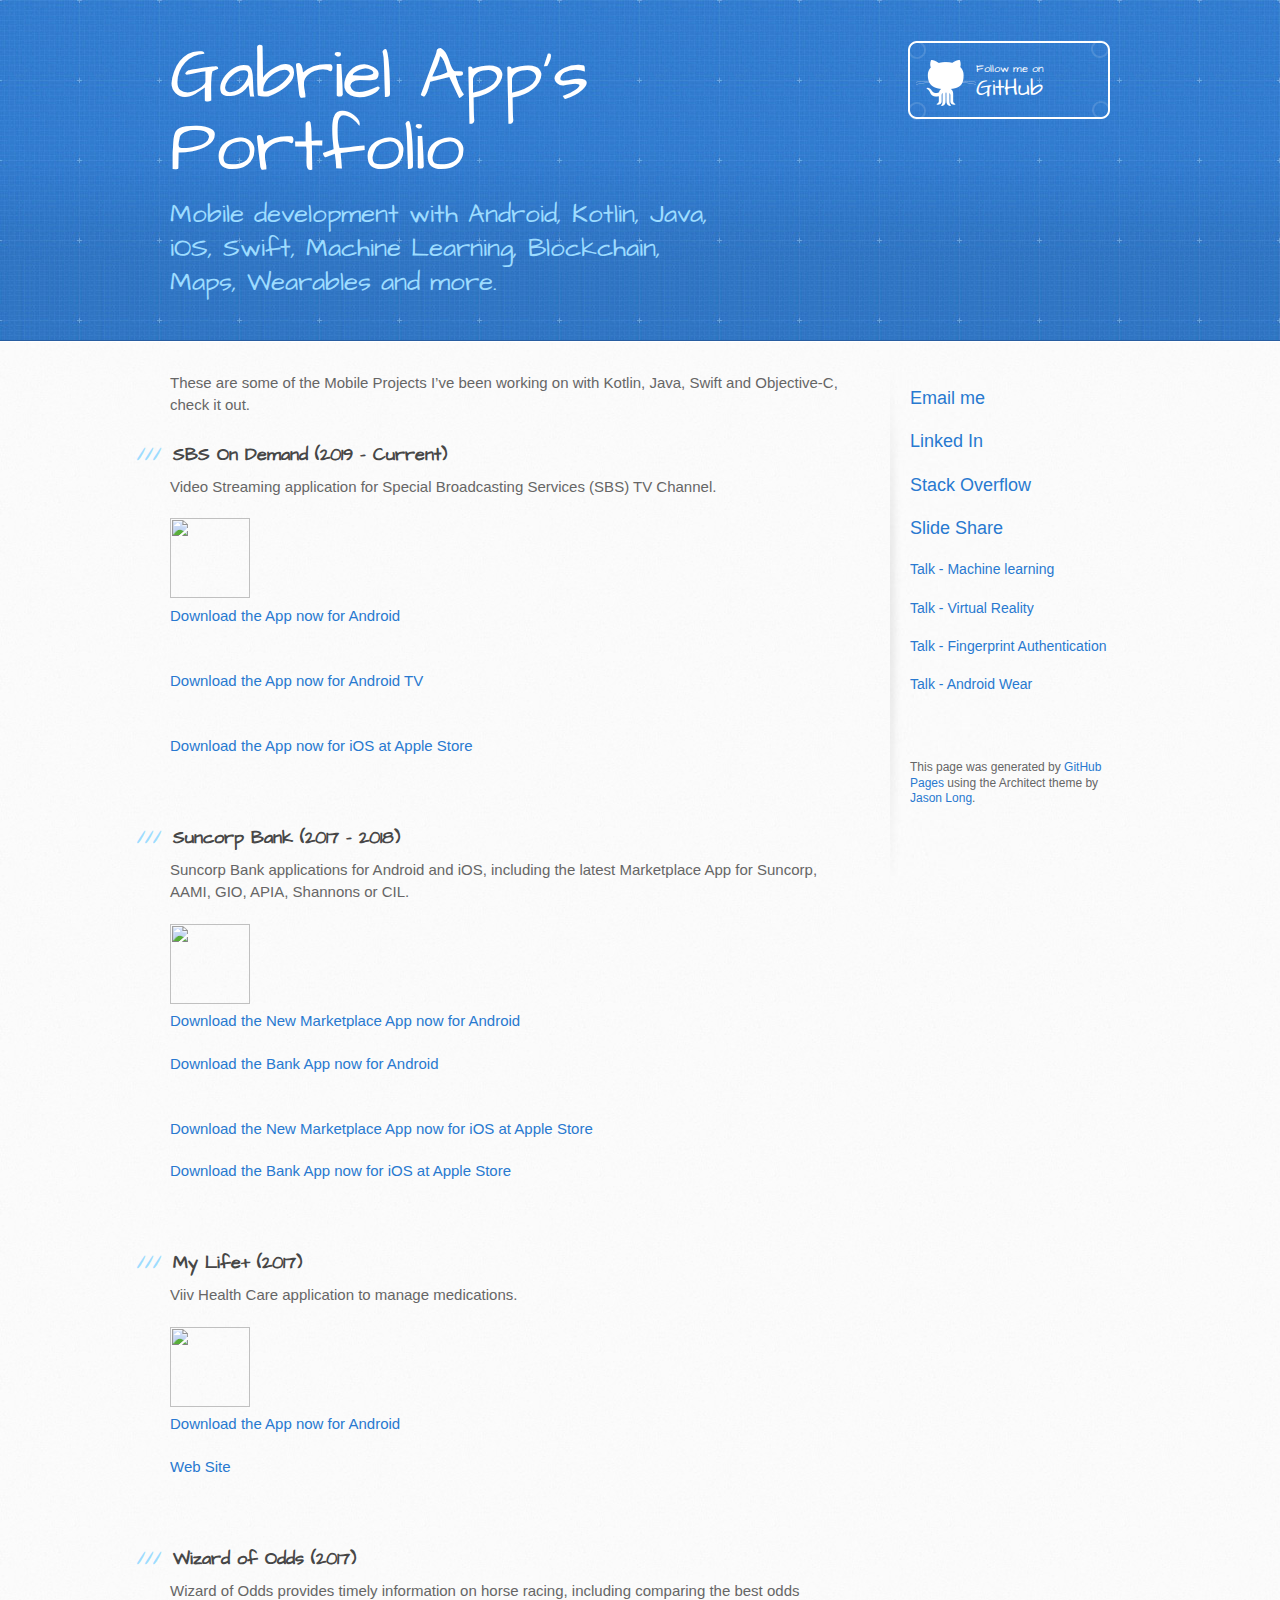
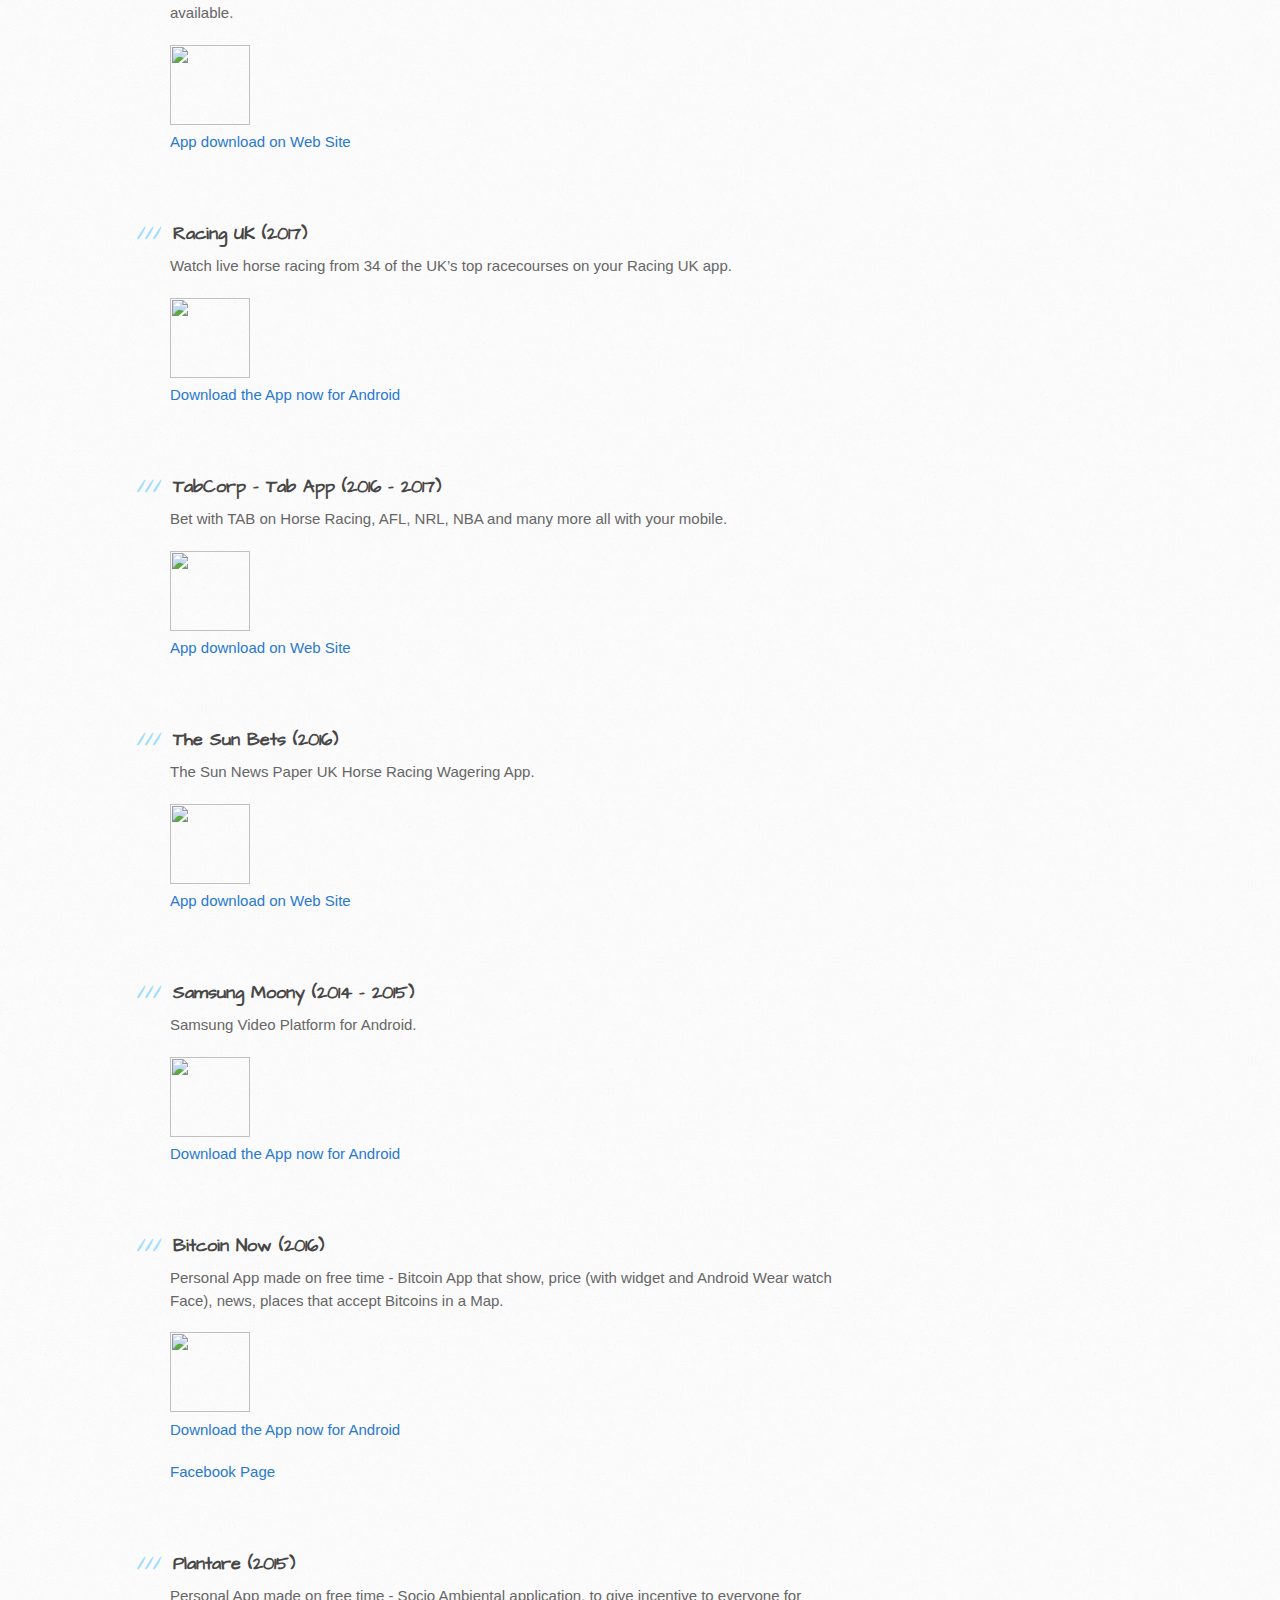
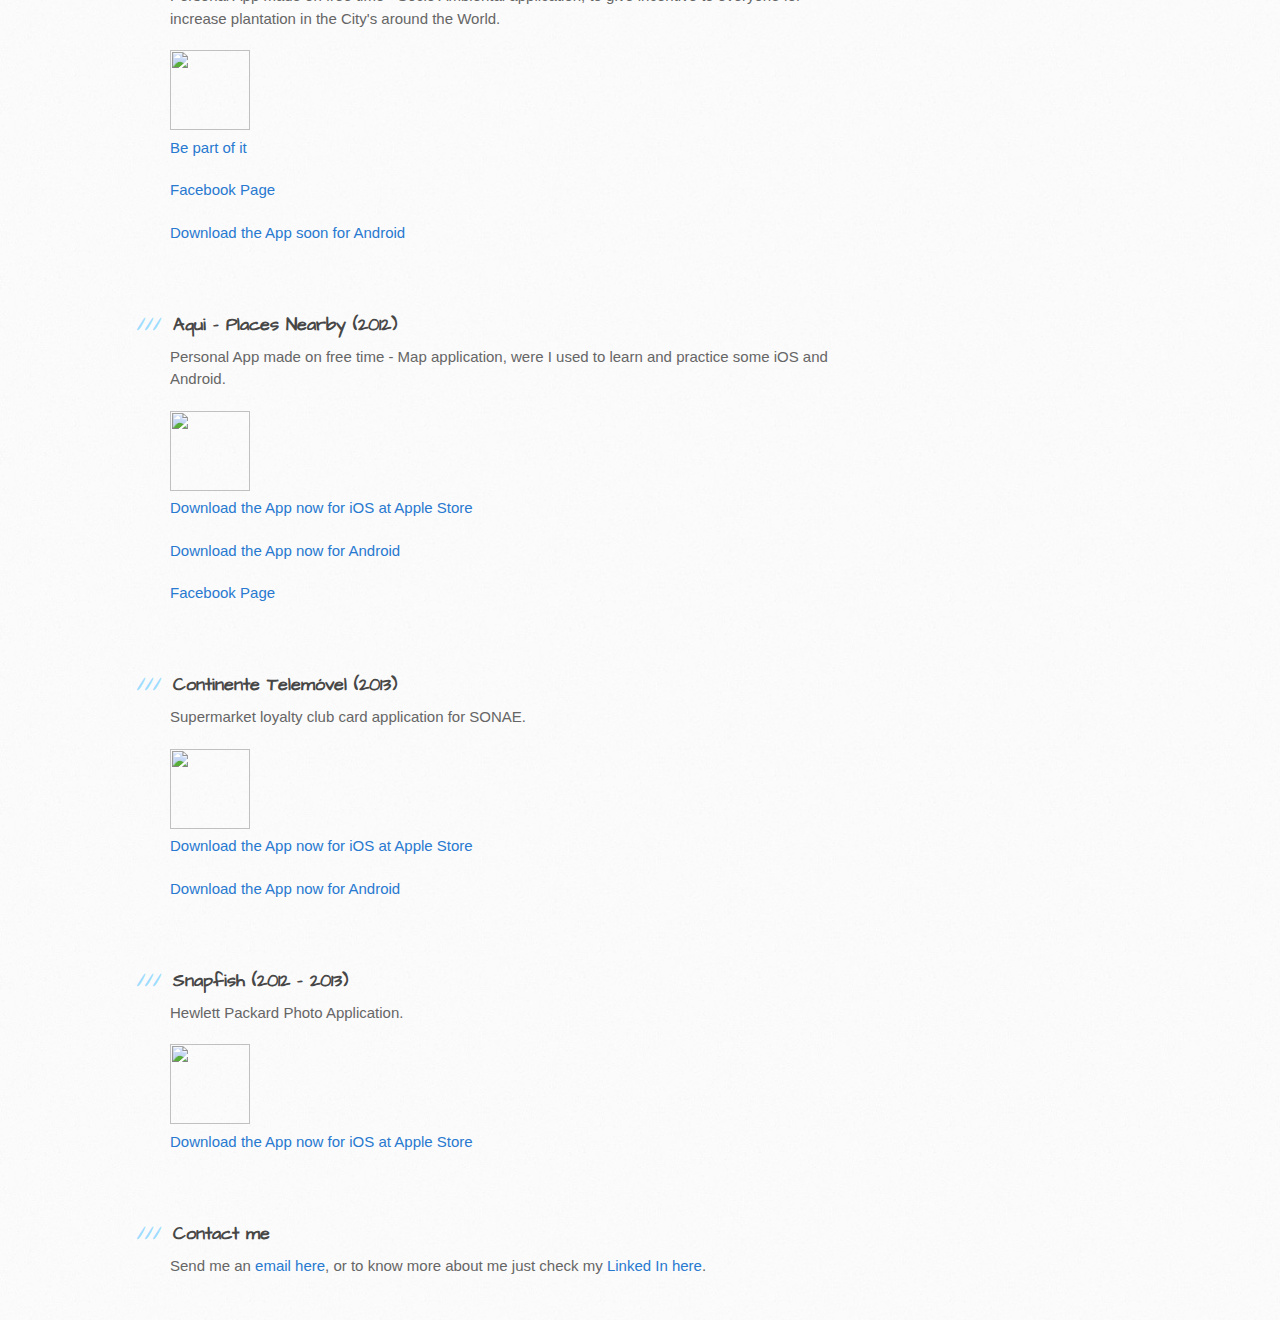
==== commit 9e09187b: "Add SBS On Demand" ====
--- a/index.html
+++ b/index.html
@@ -35,8 +35,20 @@
             <p>These are some of the Mobile Projects I’ve been working on with Kotlin, Java, Swift and Objective-C, check it out.</p>
 
             <h3>
+                <a id="ondemand" class="anchor" href="#ondemand" aria-hidden="true">
+                    <span class="octicon octicon-link"></span></a>SBS On Demand (2019 - Current)
+            </h3>
+            <p>Video Streaming application for Special Broadcasting Services (SBS) TV Channel.</p>
+            <img width="80dp" height="80dp"
+                 src="https://lh3.googleusercontent.com/Z6Pv4zBLd6bfk4XDXPAsog9FOck92fQ-Edt85_xSzAKmQ-34j_RAu-WispTChZqv3YUA=s360-rw">
+            <p><a href="https://play.google.com/store/apps/details?id=com.sbs.ondemand.android">Download the App now for Android</a></p><br>
+            <p><a href="https://play.google.com/store/apps/details?id=com.sbs.ondemand.tv">Download the App now for Android TV</a></p><br>
+            <p><a href="https://apps.apple.com/au/app/sbs-on-demand/id542090992">Download the App now for iOS at Apple Store</a></p><br>
+
+
+            <h3>
                 <a id="suncorpbank" class="anchor" href="#suncorpbank" aria-hidden="true">
-                    <span class="octicon octicon-link"></span></a>Suncorp Bank (2017-2018)
+                    <span class="octicon octicon-link"></span></a>Suncorp Bank (2017 - 2018)
             </h3>
             <p>Suncorp Bank applications for Android and iOS, including the latest Marketplace App
                 for Suncorp, AAMI, GIO, APIA, Shannons or CIL.</p>
@@ -87,7 +99,7 @@
 
             <h3>
                 <a id="tab" class="anchor" href="#tab" aria-hidden="true">
-                    <span class="octicon octicon-link"></span></a>TabCorp - Tab App (2016-2017)
+                    <span class="octicon octicon-link"></span></a>TabCorp - Tab App (2016 - 2017)
             </h3>
             <p>Bet with TAB on Horse Racing, AFL, NRL, NBA and many more all with your mobile.</p>
             <img width="80dp" height="80dp"
@@ -108,7 +120,7 @@
 
             <h3>
                 <a id="moony" class="anchor" href="#moony" aria-hidden="true">
-                    <span class="octicon octicon-link"></span></a>Samsung Moony (2014-2015)
+                    <span class="octicon octicon-link"></span></a>Samsung Moony (2014 - 2015)
             </h3>
             <p>Samsung Video Platform for Android.</p>
             <img width="80dp" height="80dp"
@@ -177,7 +189,7 @@
 
             <h3>
                 <a id="snapfish" class="anchor" href="#snapfish" aria-hidden="true">
-                    <span class="octicon octicon-link"></span></a>Snapfish (2012-2013)
+                    <span class="octicon octicon-link"></span></a>Snapfish (2012 - 2013)
             </h3>
             <p>Hewlett Packard Photo Application.</p>
             <img width="80dp" height="80dp"
